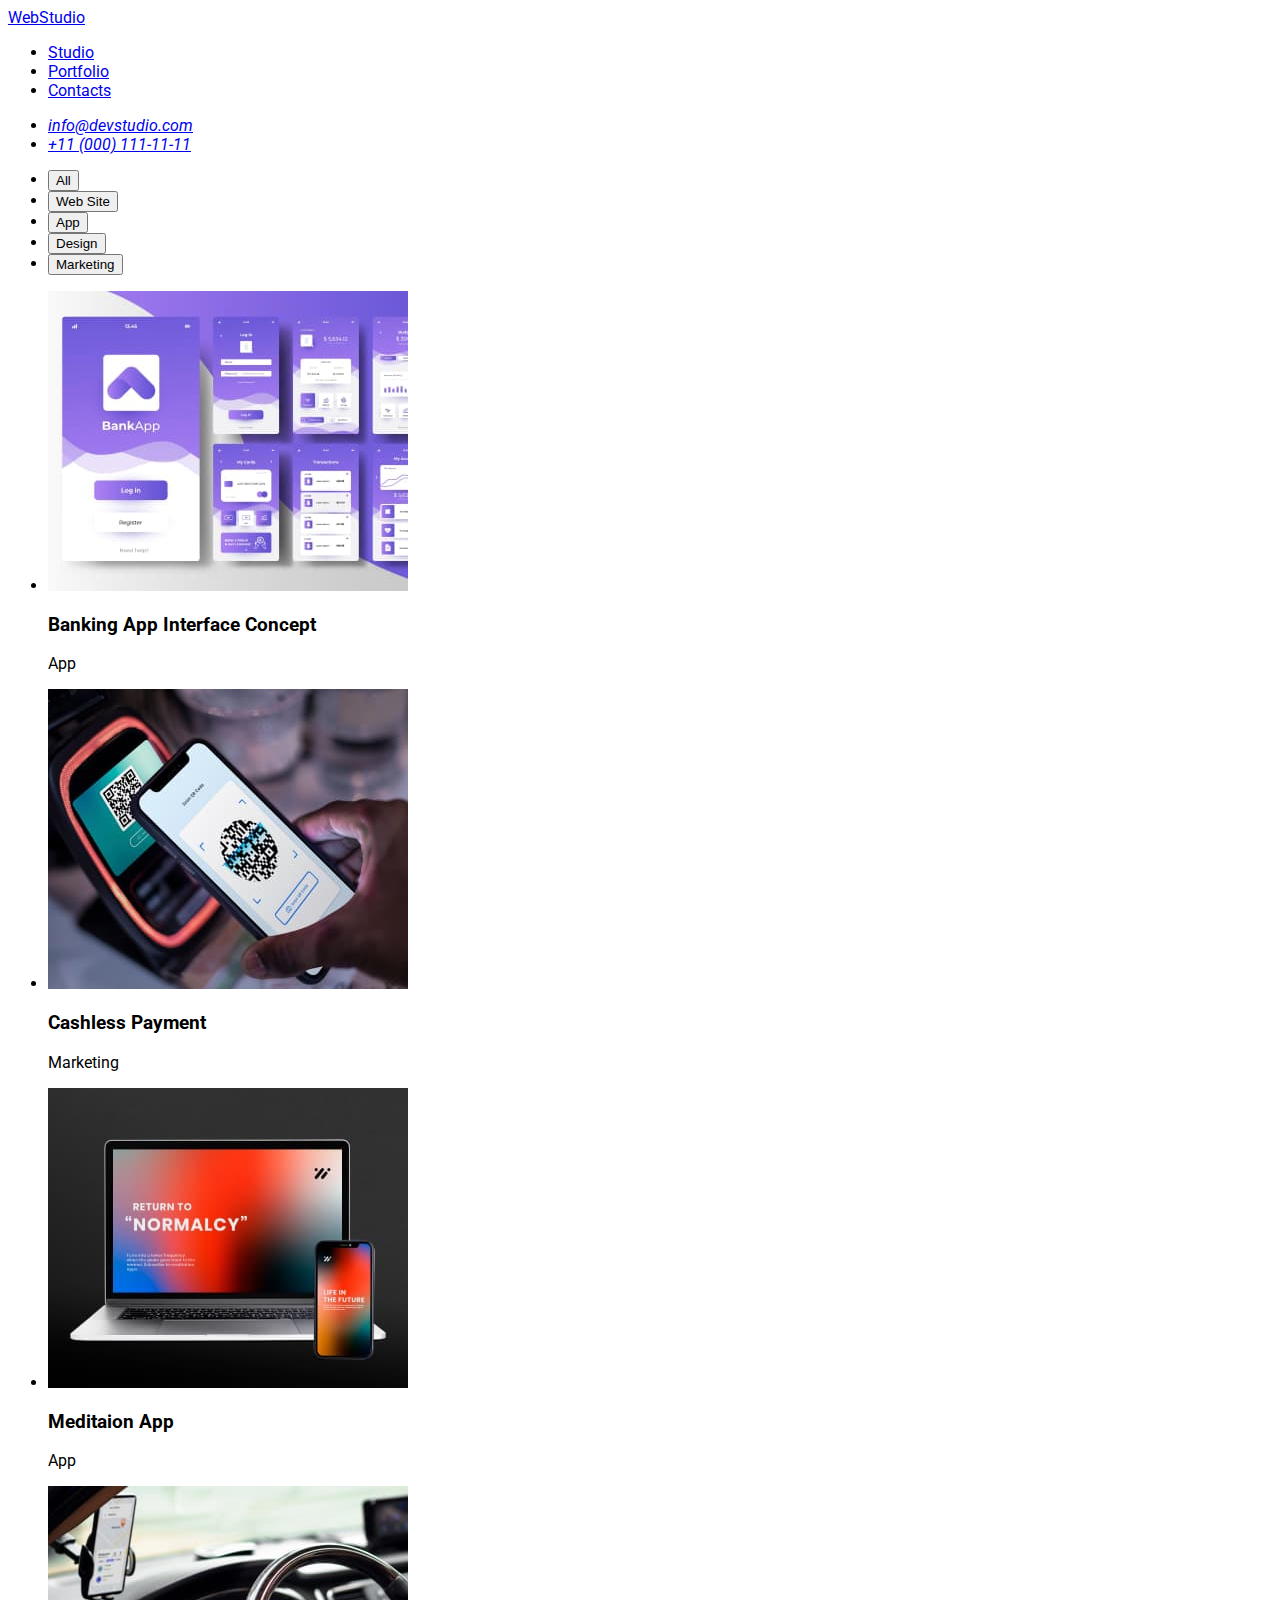
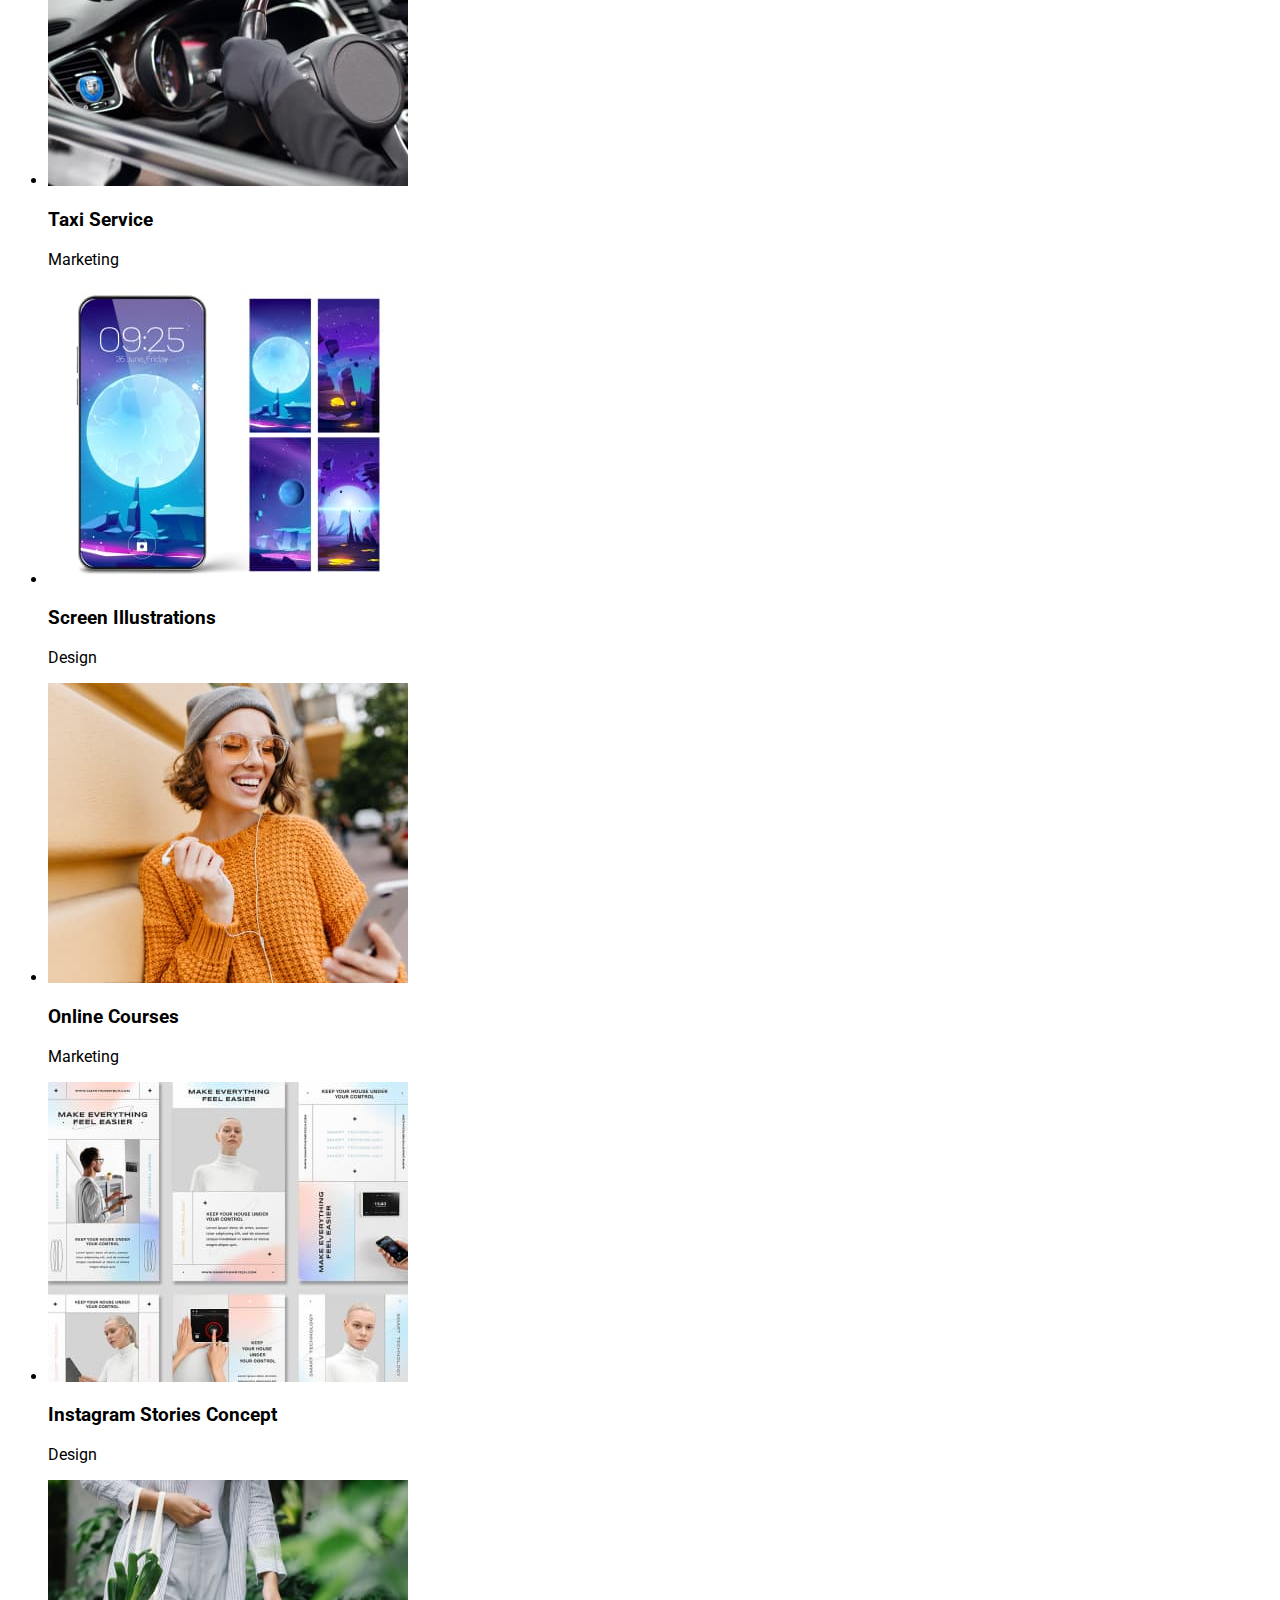
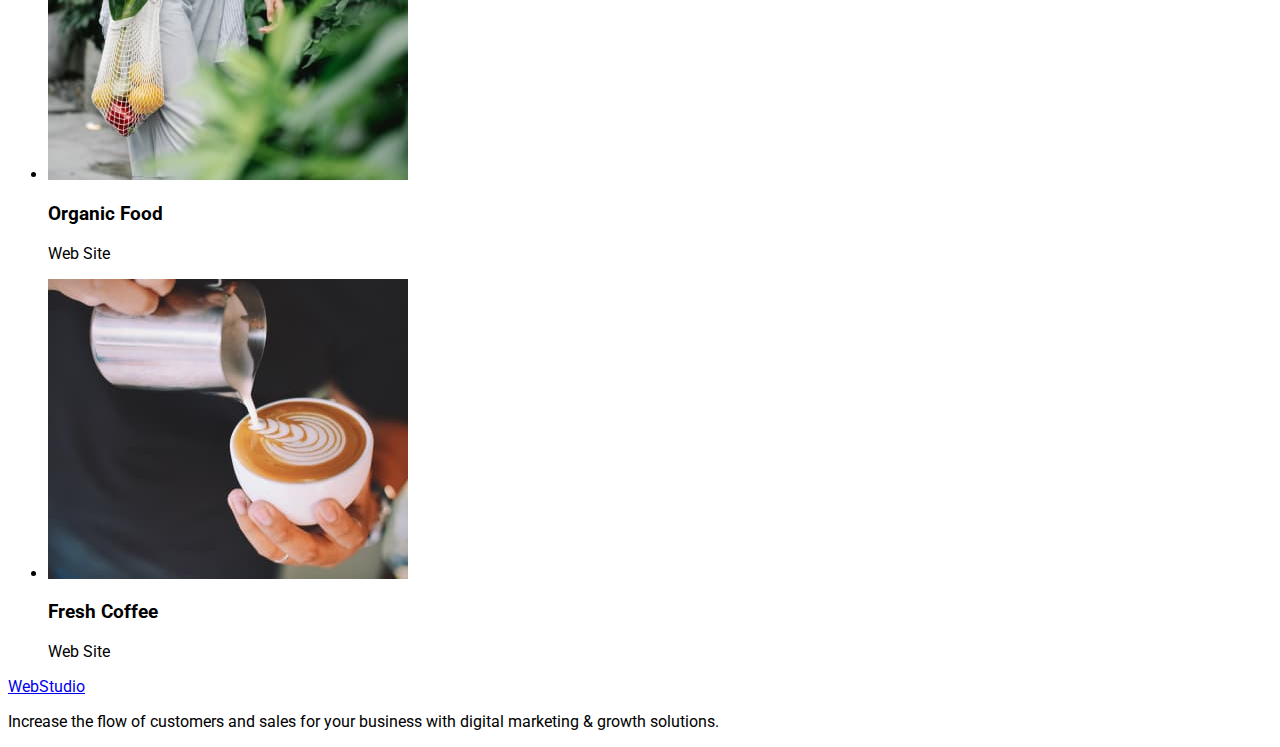
==== portfolio.html @ 687bf8a0 "doc-link to git hub pages" ====
<!DOCTYPE html>
<html lang="en">
<head>
    <meta charset="UTF-8">
    <meta name="viewport" content="width=device-width, initial-scale=1.0">
    <title>Document</title>
    <link rel="stylesheet" href="css/styles.css">
    <link rel="preconnect" href="https://fonts.googleapis.com">
    <link rel="preconnect" href="https://fonts.gstatic.com" crossorigin>
    <link href="https://fonts.googleapis.com/css2?family=Raleway:wght@800&family=Roboto:wght@400;500;700;900&display=swap" rel="stylesheet">
</head>
<body>
  <header>
    <nav>
      <a href="./index.html">WebStudio</a>
      <ul>
        <li><a href="/studio">Studio</a></li>
        <li><a href="./portfolio">Portfolio</a></li>
        <li><a href="./contact">Contacts</a></li>
      </ul>
    </nav>
    <address>
     <ul>
      <li><a href="mailto:info@devstudio.com">info@devstudio.com</a></li>
      <li><a href="tel:+110001111111">+11 (000) 111-11-11</a></li>
     </ul>
    </address>
  </header>
  <main>
   <ul class="filters-list">
    <li>
     <button type="button" class="filter-button">All</button>
    </li>
    <li>
      <button type="button" class="filter-button">Web Site</button>
    </li>
    <li>
      <button type="button" class="filter-button">App</button>
    </li>
    <li>
      <button type="button" class="filter-button">Design</button>
      </li>
    <li>
      <button type="button" class="filter-button">Marketing</button>
    </li>
   </ul>
    <ul>
    <li>
        <img src="./images/img2(1).jpg" width="360" height="300" alt="Banking App Interface Concept">
          <h3>Banking App Interface Concept</h3>
          <p>App</p>
    </li>
    <li>
        <img src="./images/img2(2).jpg" width="360" height="300" alt="Cashless Payment">
          <h3>Cashless Payment</h3>
          <p>Marketing</p>    
    </li>
    <li>
        <img src="./images/img2(3).jpg" width="360" height="300" alt="Meditaion App">
          <h3>Meditaion App</h3>
          <p>App</p>   
    </li>
    <li>
        <img src="./images/img2(4).jpg" width="360" height="300" alt="Taxi Service">
        <h3>Taxi Service</h3>
        <p>Marketing</p>    
   </li>
    <li>
        <img src="./images/img2(5).jpg" width="360" height="300" alt="Screen Illustrations">
        <h3>Screen Illustrations</h3>
        <p>Design</p>   
  </li>
<li>
  <img src="./images/img2(6).jpg" width="360" height="300" alt="Online Courses">
    <h3>Online Courses</h3>
    <p>Marketing</p>   
</li>
<li>
  <img src="./images/img2(7).jpg" width="360" height="300" alt="Instagram Stories Concept">
    <h3>Instagram Stories Concept</h3>
    <p>Design</p>   
</li>
<li>
  <img src="./images/img2(8).jpg" width="360" height="300" alt="Organic Food">
    <h3>Organic Food</h3>
    <p>Web Site</p>   
</li>
<li>
  <img src="./images/img2(9).jpg" width="360" height="300" alt="Fresh Coffee">
    <h3>Fresh Coffee</h3>
    <p>Web Site</p>   
</li>
</ul>
  </main>
  <footer>
  <a href="./index.html">WebStudio</a>
  <p>
    Increase the flow of customers and sales for your business with digital marketing & growth solutions.  
  </p>
  </footer>
</body>
</html>
---- css/styles.css ----
body {
    font-family: 'Roboto', sans-serif;
}
.filters-list {
    color: IRIS#4D5AE5;
}
.filter-button {
    background-color: cornflower ;
}
.filter-button:hover {
    background-color: ocean   ;
}
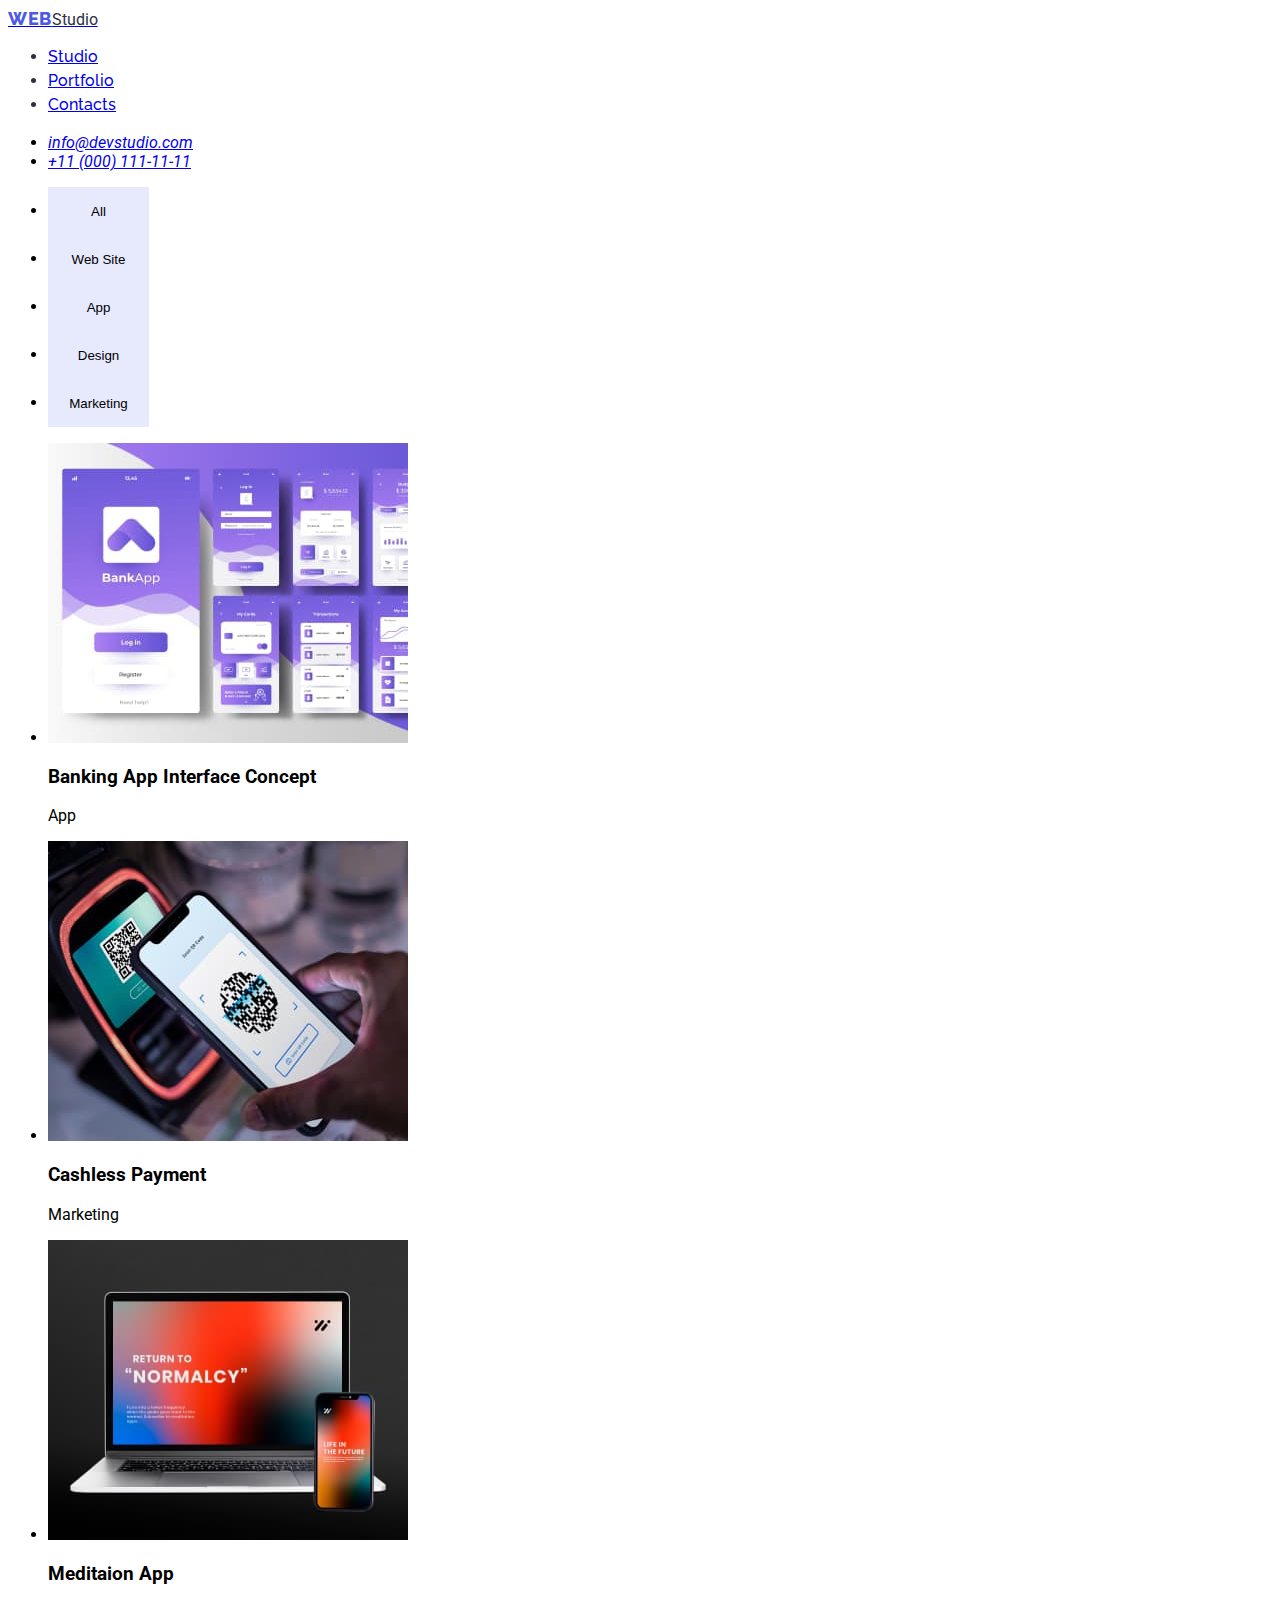
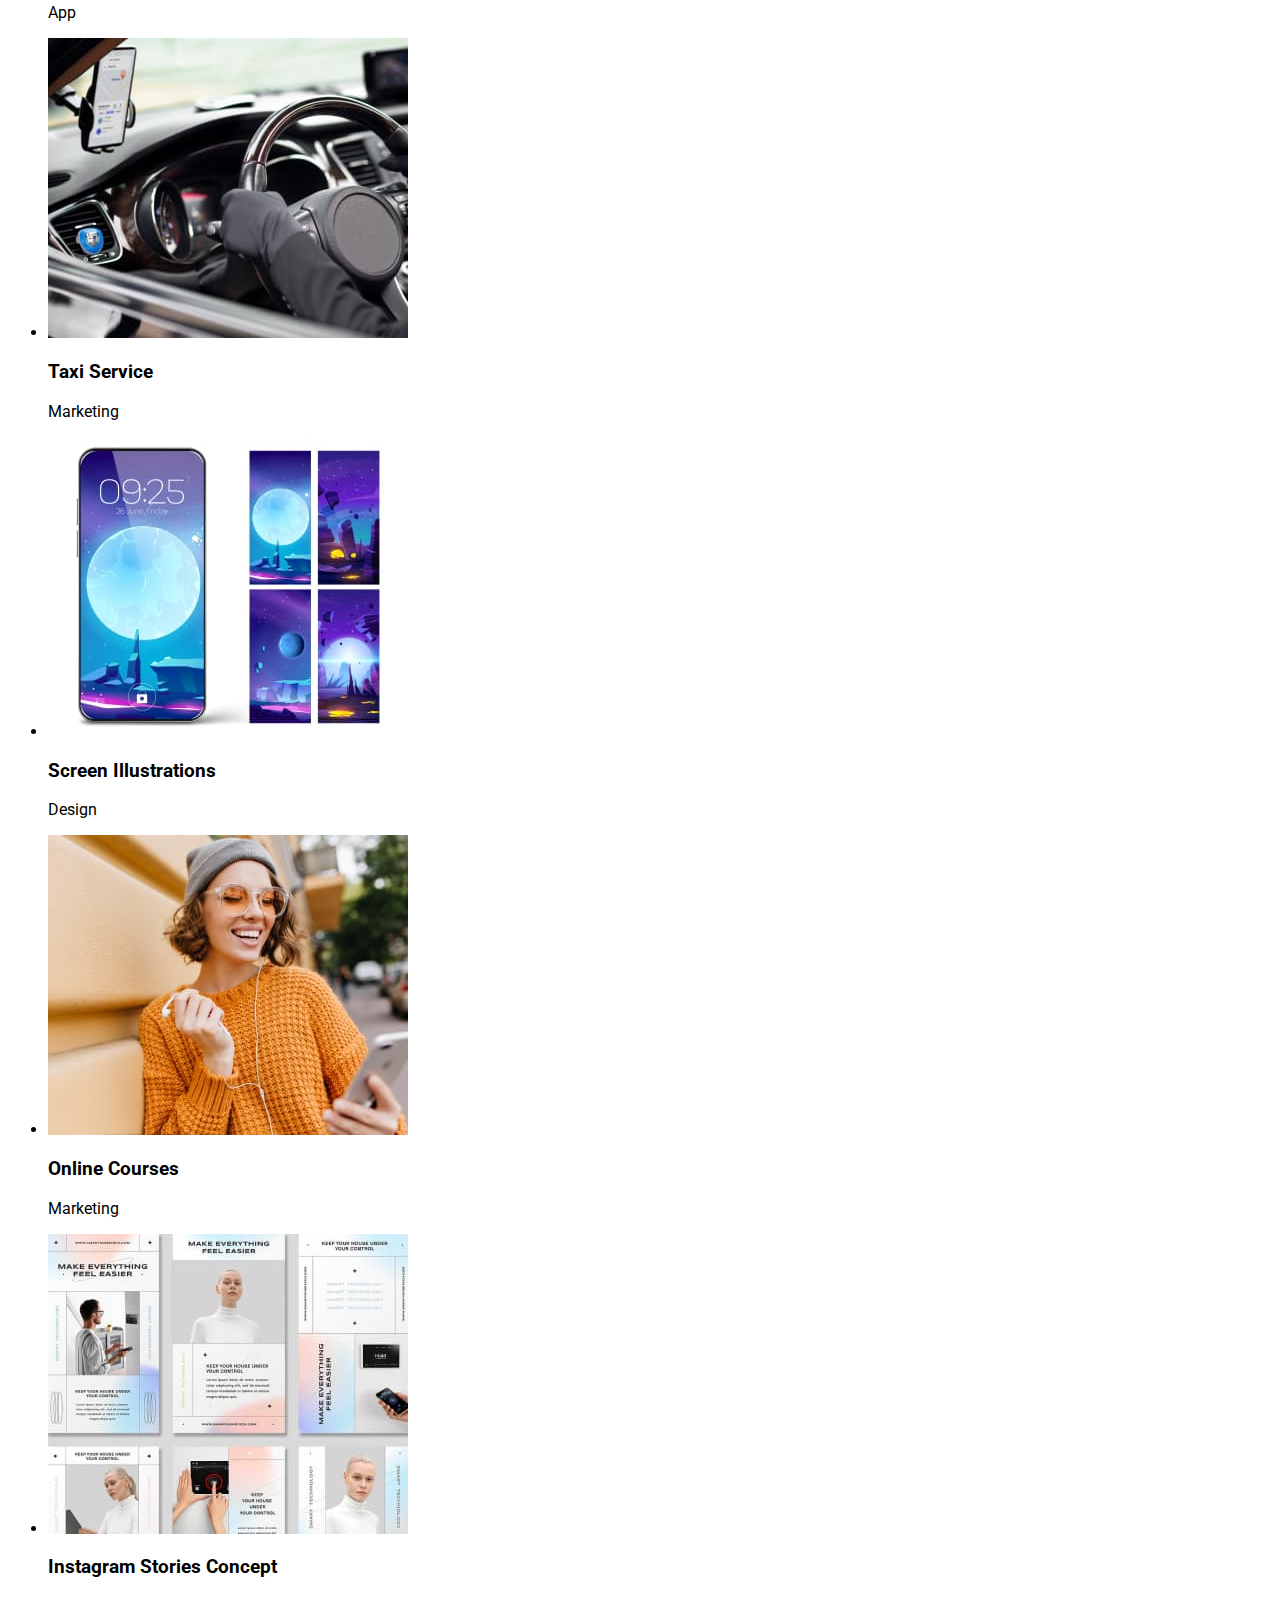
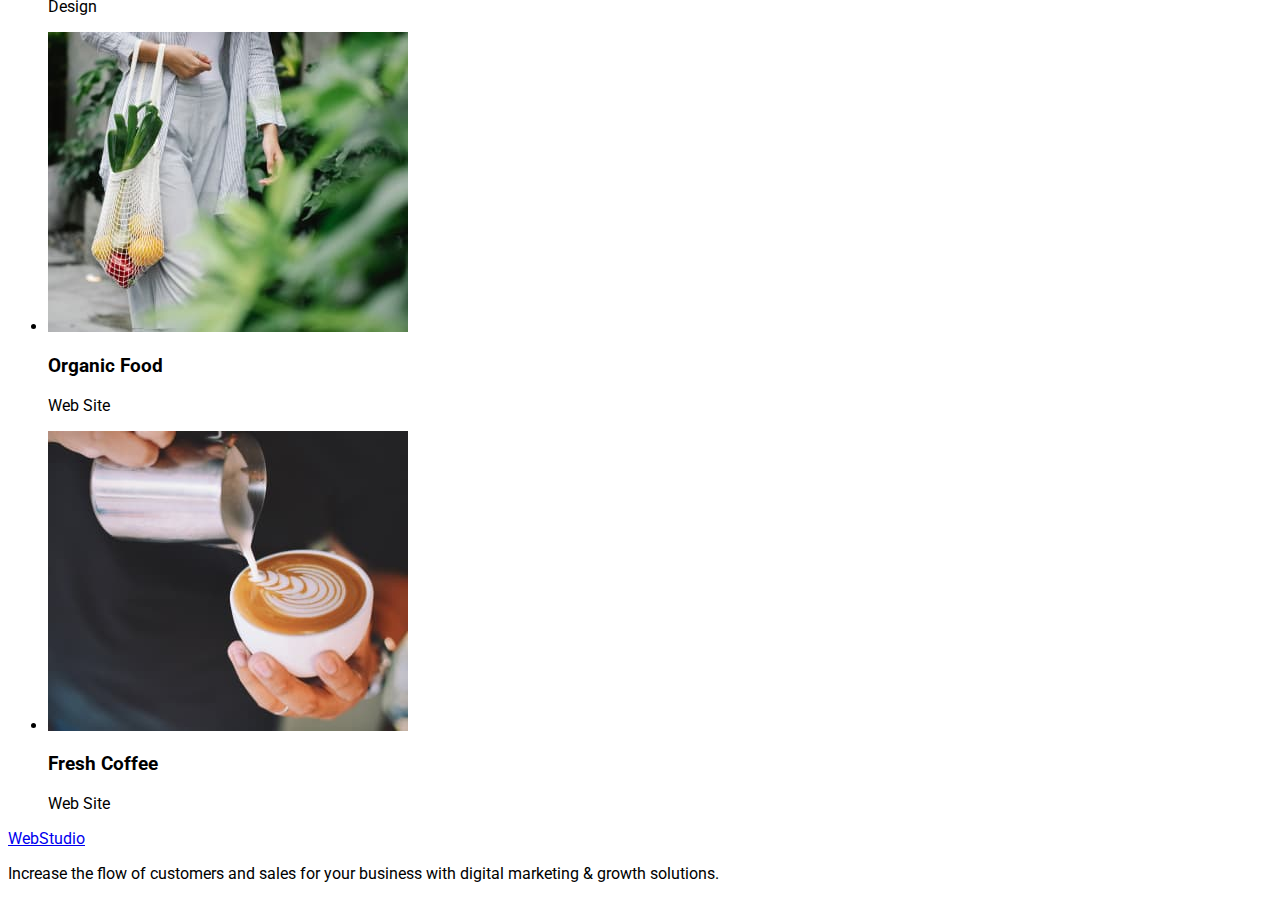
==== commit 9b8b1970: "5" ====
--- a/portfolio.html
+++ b/portfolio.html
@@ -4,18 +4,20 @@
     <meta charset="UTF-8">
     <meta name="viewport" content="width=device-width, initial-scale=1.0">
     <title>Document</title>
-    <link rel="stylesheet" href="css/styles.css">
+    <link rel="stylesheet" href="./css/styles.css">
     <link rel="preconnect" href="https://fonts.googleapis.com">
     <link rel="preconnect" href="https://fonts.gstatic.com" crossorigin>
     <link href="https://fonts.googleapis.com/css2?family=Raleway:wght@800&family=Roboto:wght@400;500;700;900&display=swap" rel="stylesheet">
-</head>
+
+  </head>
 <body>
   <header>
     <nav>
-      <a href="./index.html">WebStudio</a>
-      <ul>
-        <li><a href="/studio">Studio</a></li>
-        <li><a href="./portfolio">Portfolio</a></li>
+    
+      <a href="./index.html"><span class="logo">Web</span><span class="span">Studio</span></a>
+      <ul class="list">
+        <li><a href="./index.html">Studio</a></li>
+        <li><a href="./portfolio.html">Portfolio</a></li>
         <li><a href="./contact">Contacts</a></li>
       </ul>
     </nav>
@@ -93,7 +95,7 @@
 </ul>
   </main>
   <footer>
-  <a href="./index.html">WebStudio</a>
+  <a href="./index.html">Web<span>Studio</span></a>
   <p>
     Increase the flow of customers and sales for your business with digital marketing & growth solutions.  
   </p>
--- a/css/styles.css
+++ b/css/styles.css
@@ -1,12 +1,45 @@
 body {
     font-family: 'Roboto', sans-serif;
 }
+.logo {
+    font-family: 'Raleway', sans-serif;
+    font-weight: 800;
+    font-size: 18px;
+    line-height: 1.17;
+    letter-spacing: 0.03em;
+    text-transform: uppercase;
+    color: #4D5AE5;
+    text-decoration: none ;
+}
+
+.span {
+    color: #2E2F42;
+}
+
+.list {
+    font-family: 'Raleway', sans-serif;
+    font-weight: 500;
+    font-size: 16px;
+    line-height: 24px;
+    letter-spacing: 0,02em;
+    color: #2E2F42;
+}
 .filters-list {
+    font-family: 'Raleway', sans-serif;
+    font-weight: 500;
+    font-size: 16px;
+    line-height: 24px;
+    letter-spacing: 0,04em;
     color: IRIS#4D5AE5;
 }
 .filter-button {
-    background-color: cornflower ;
+    width: 101px;
+    height: 48px;
+    border: 1px;
+    padding: 12px, 24px, 12px, 24px;
+    background-color:#E7E9FC ;
 }
 .filter-button:hover {
-    background-color: ocean   ;
+    background-color: #404BBF  ;
+   
 }
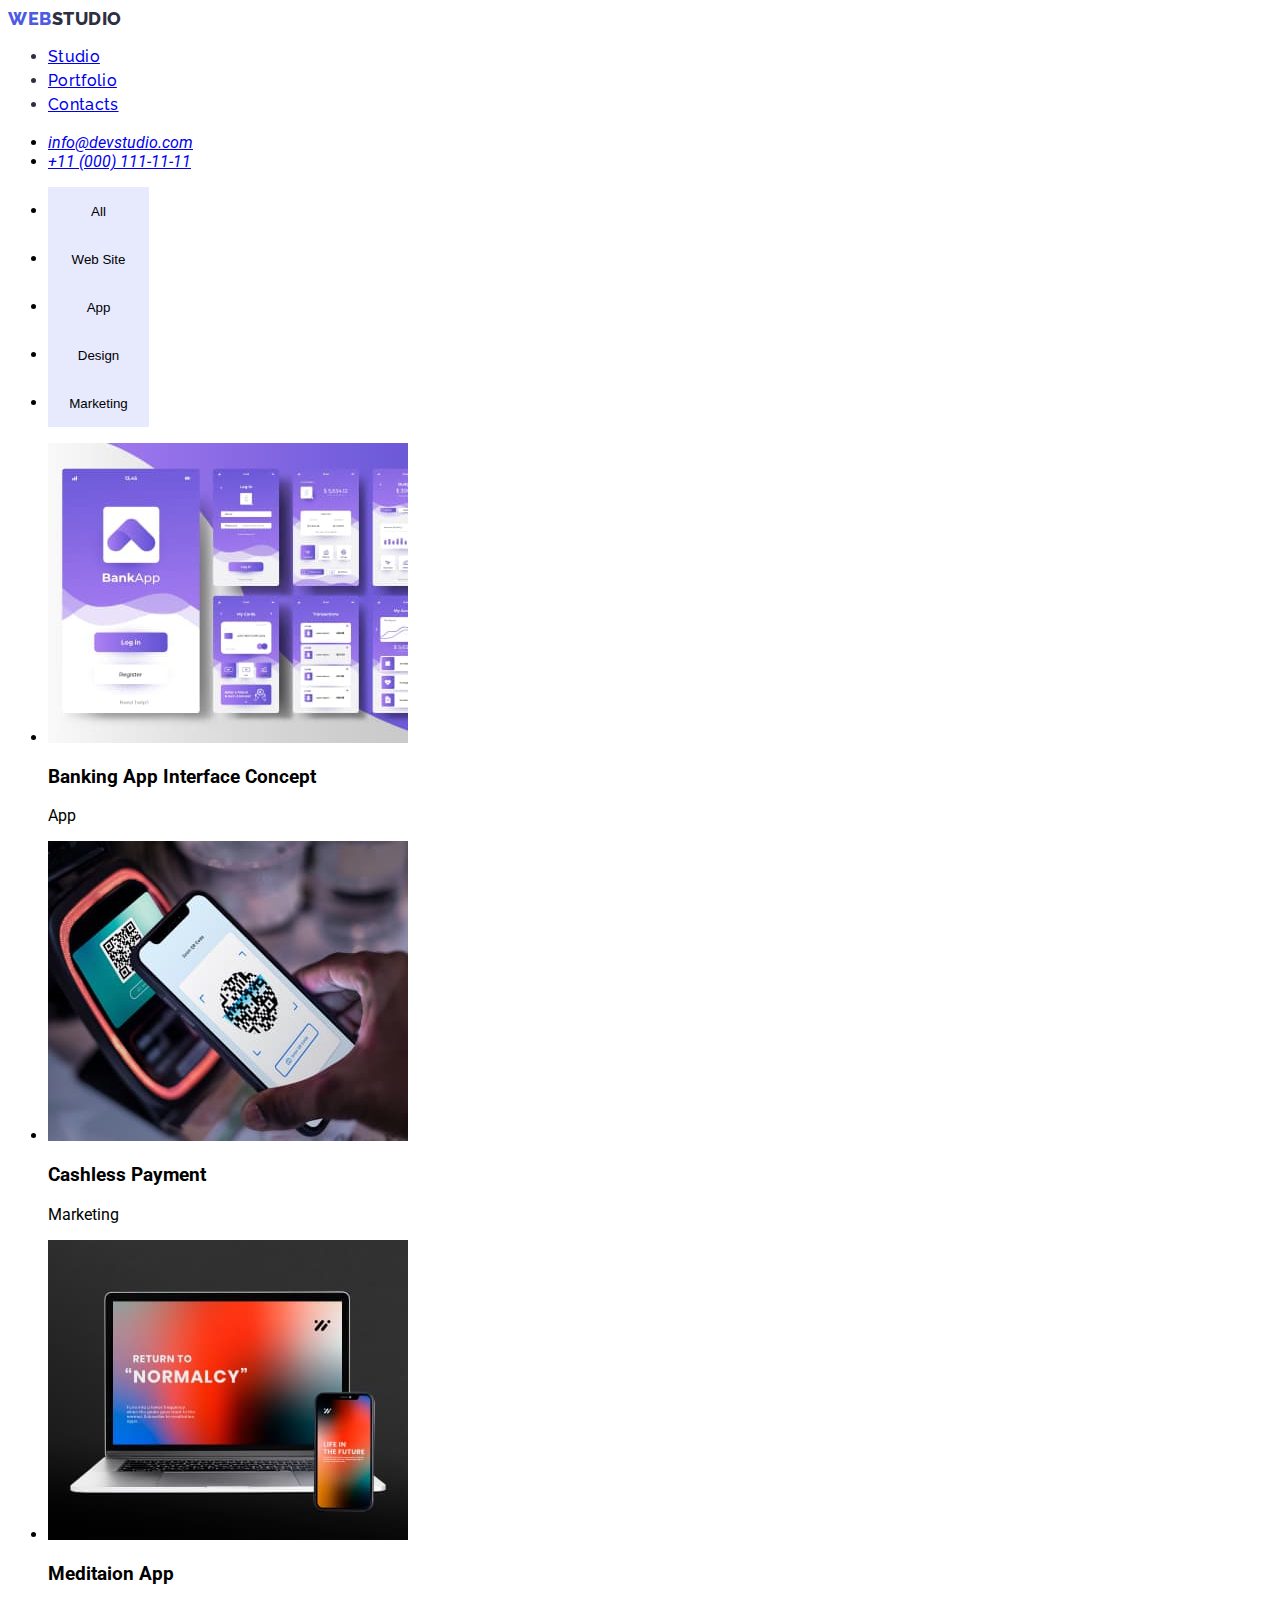
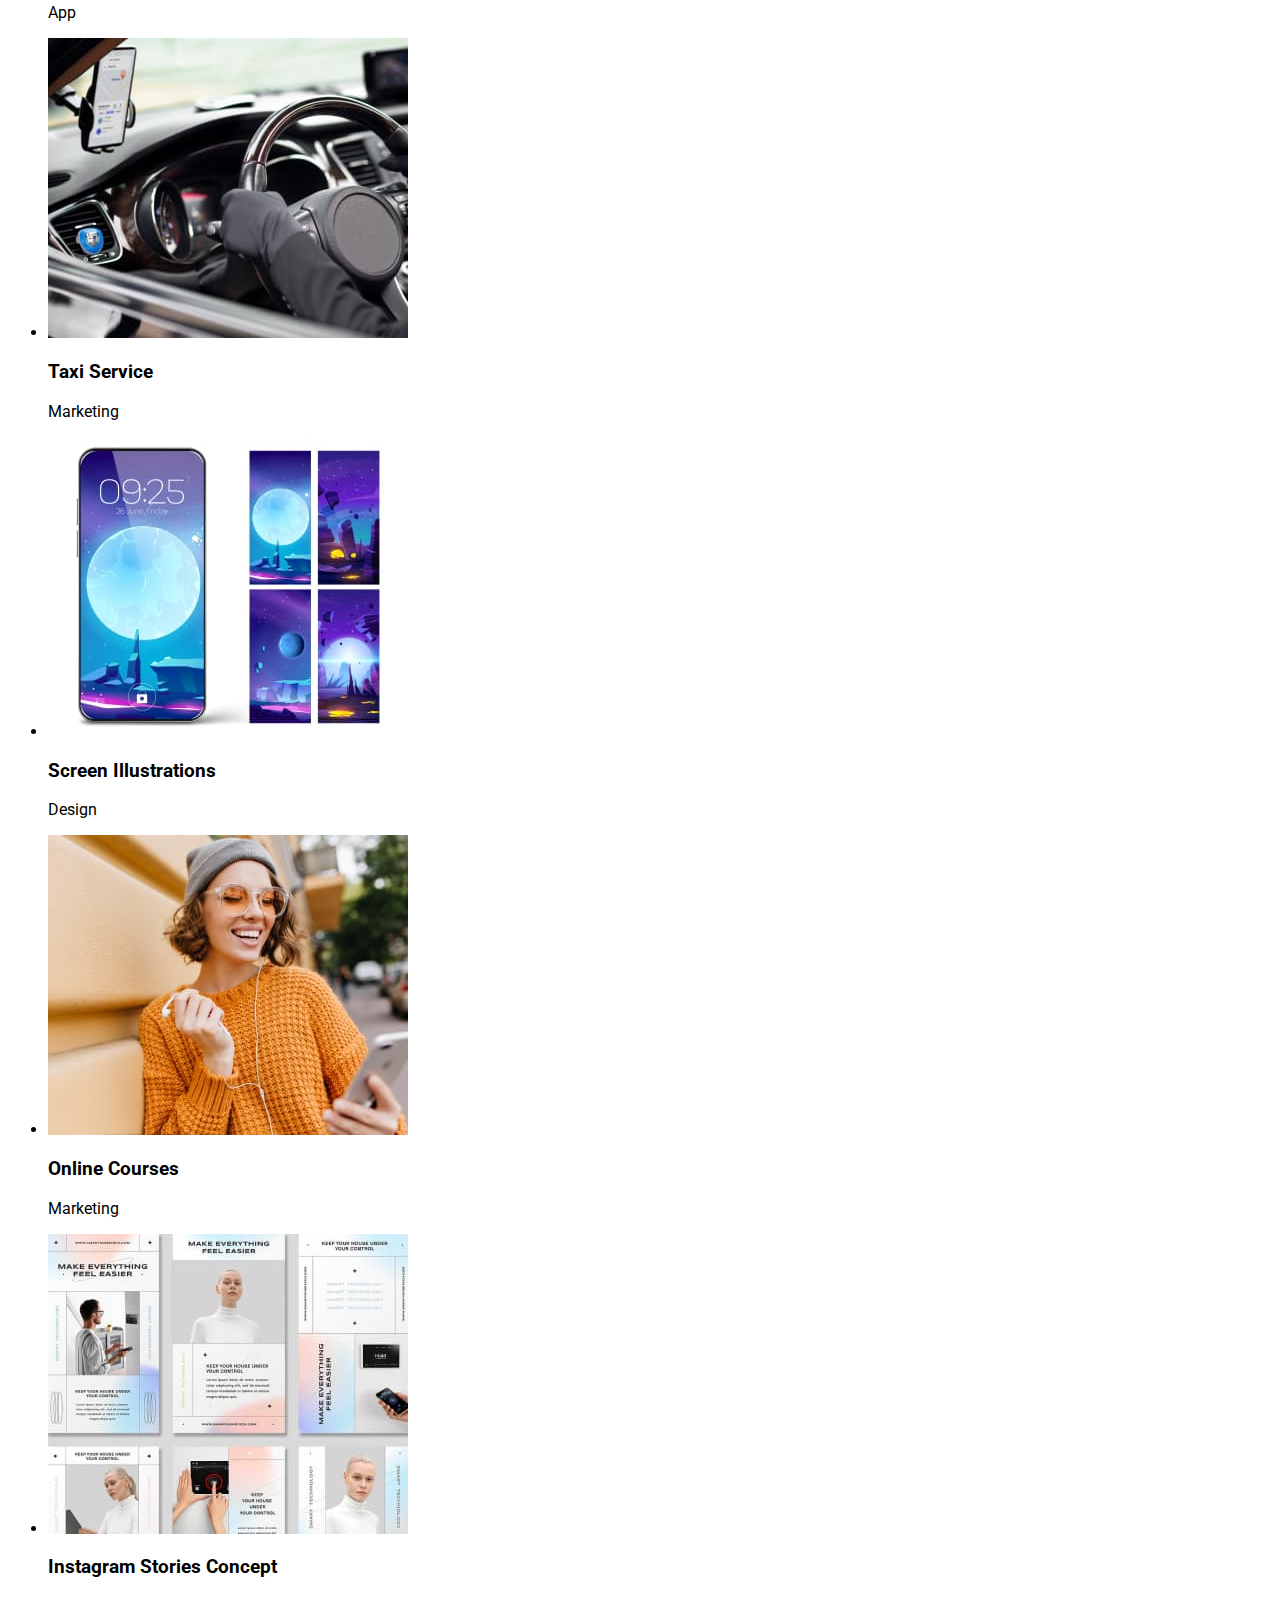
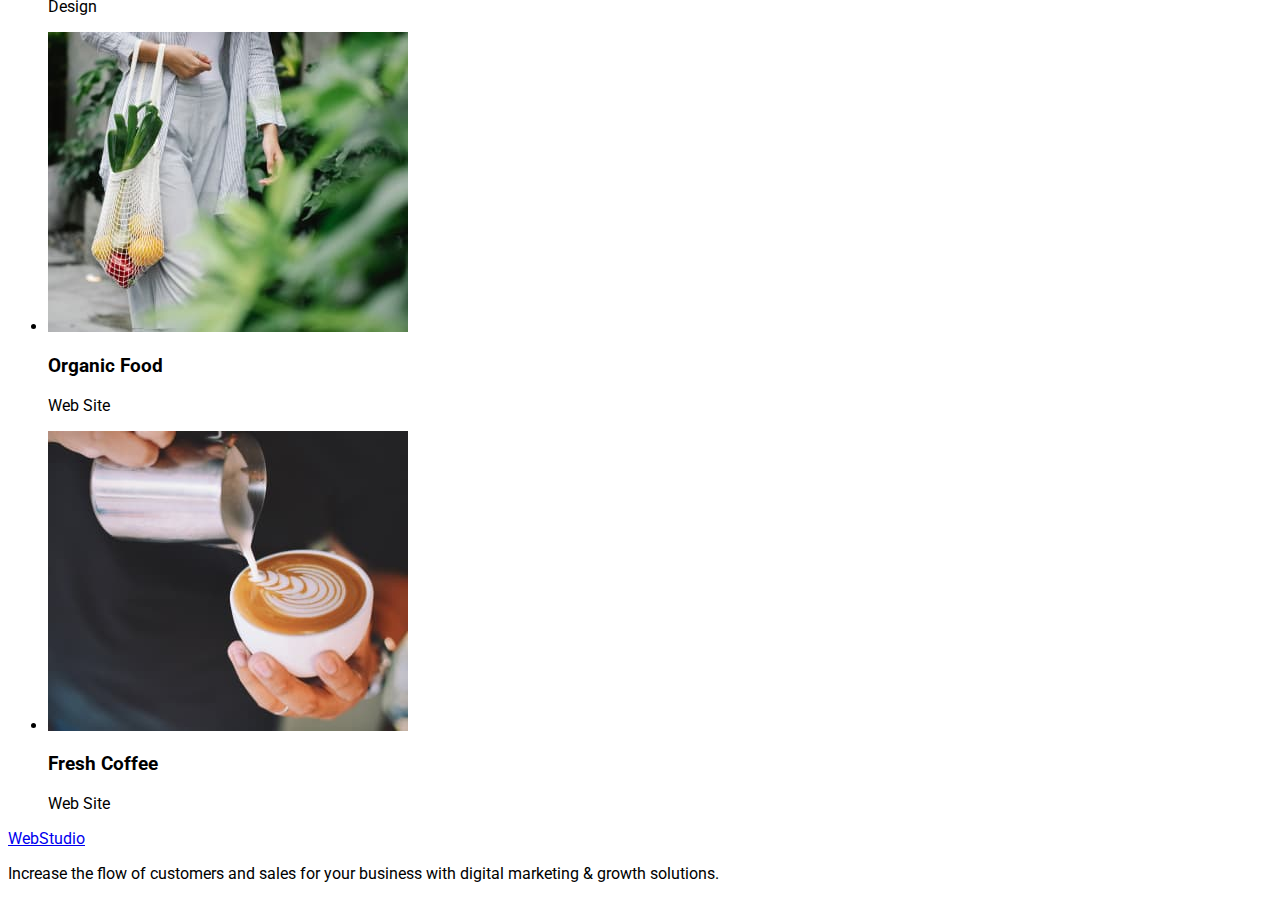
==== commit dc41e8fc: "6" ====
--- a/portfolio.html
+++ b/portfolio.html
@@ -14,7 +14,7 @@
   <header>
     <nav>
     
-      <a href="./index.html"><span class="logo">Web</span><span class="span">Studio</span></a>
+      <a href="./index.html" class="logo">Web<span class="span">Studio</span></a>
       <ul class="list">
         <li><a href="./index.html">Studio</a></li>
         <li><a href="./portfolio.html">Portfolio</a></li>
--- a/css/styles.css
+++ b/css/styles.css
@@ -21,7 +21,7 @@
     font-weight: 500;
     font-size: 16px;
     line-height: 24px;
-    letter-spacing: 0,02em;
+    letter-spacing: 0.02em;
     color: #2E2F42;
 }
 .filters-list {
@@ -29,7 +29,7 @@
     font-weight: 500;
     font-size: 16px;
     line-height: 24px;
-    letter-spacing: 0,04em;
+    letter-spacing: 0.04em;
     color: IRIS#4D5AE5;
 }
 .filter-button {
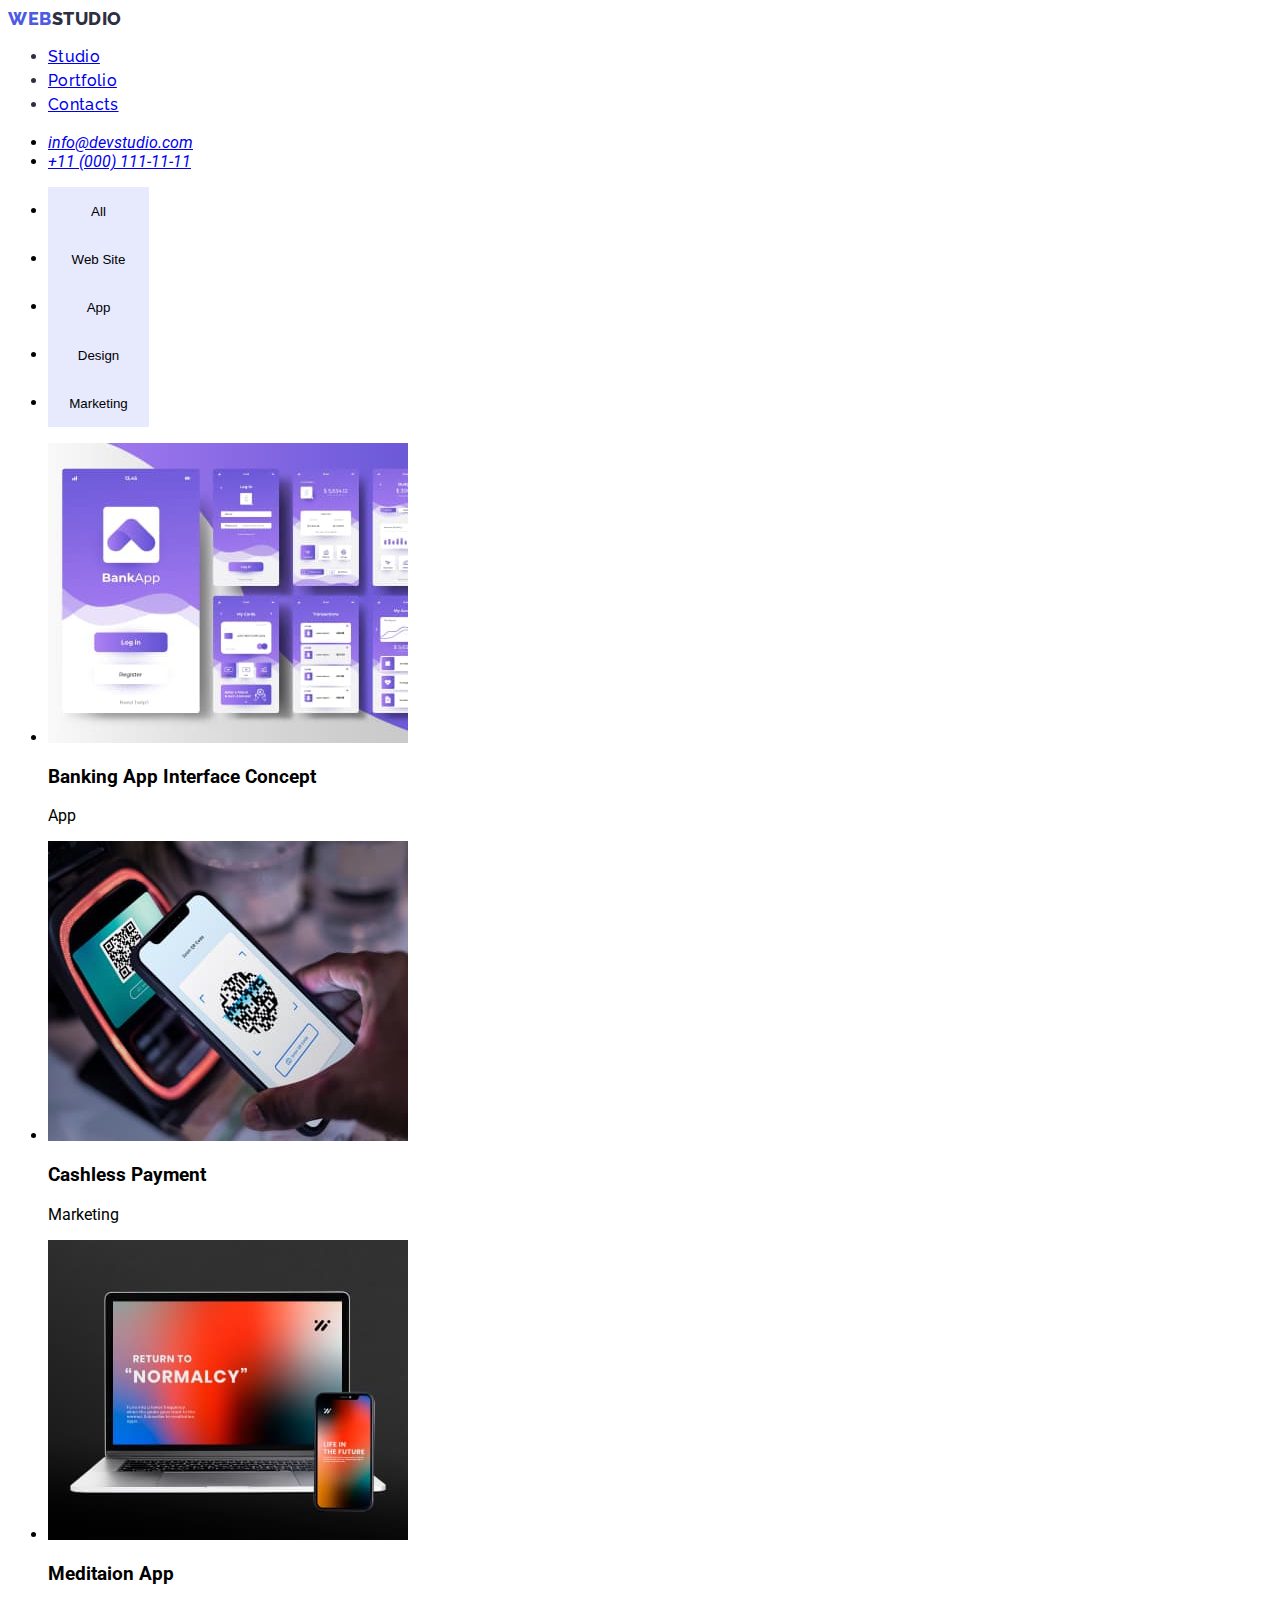
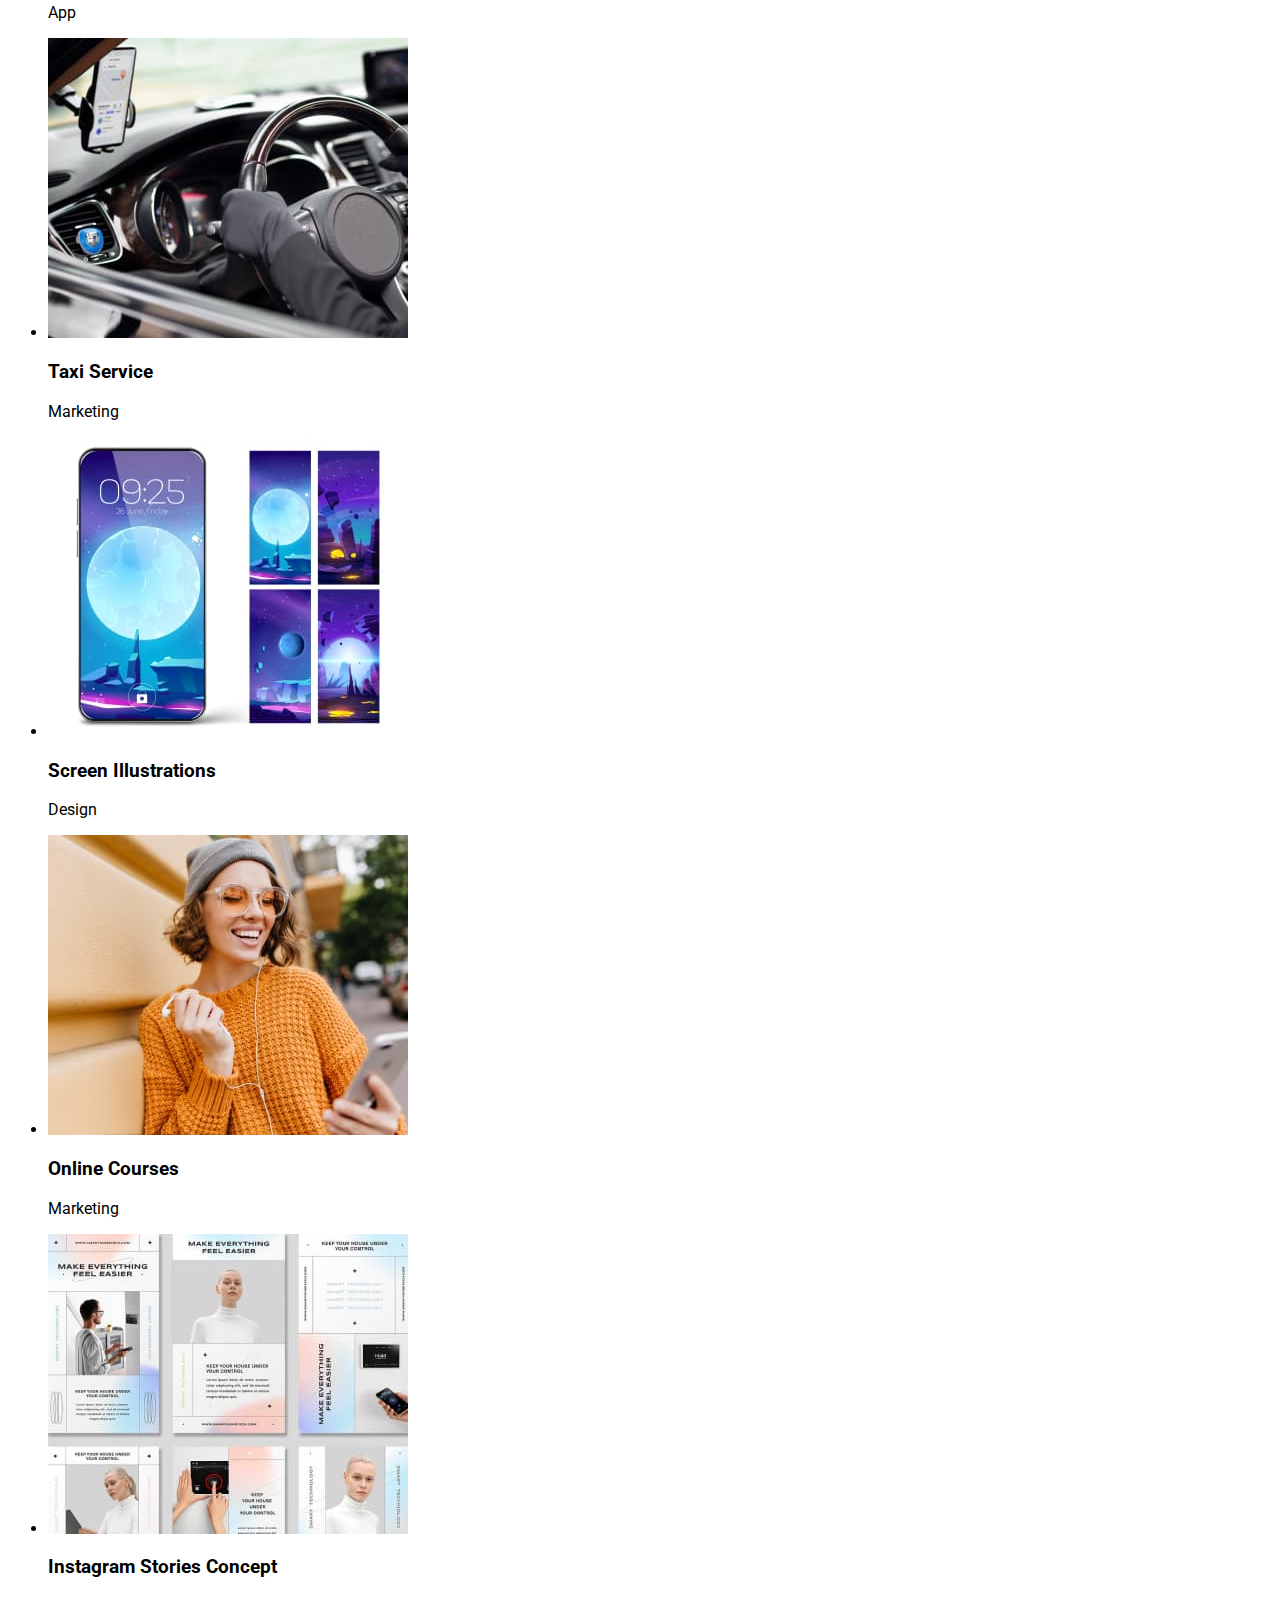
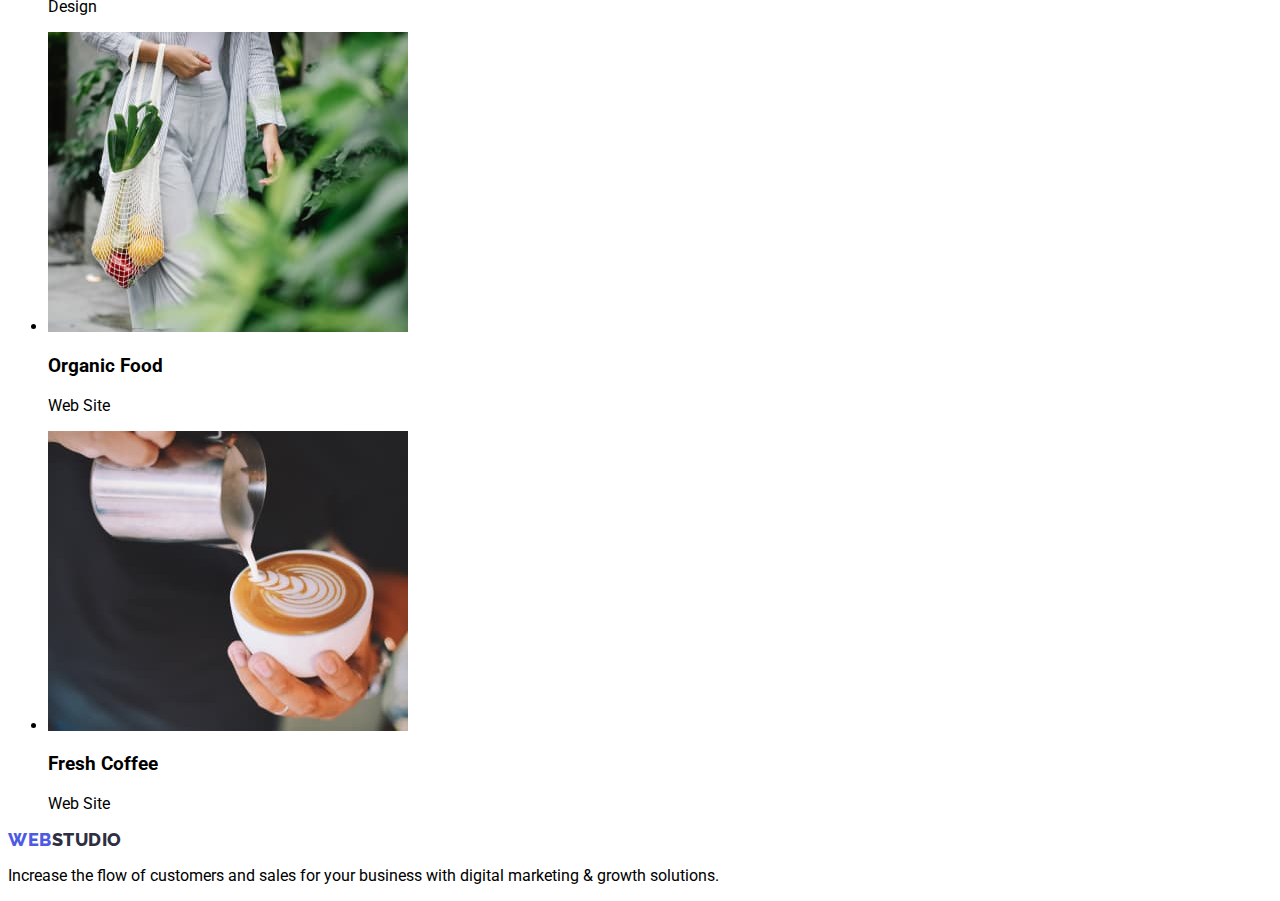
==== commit 23338e42: "8" ====
--- a/portfolio.html
+++ b/portfolio.html
@@ -95,7 +95,7 @@
 </ul>
   </main>
   <footer>
-  <a href="./index.html">Web<span>Studio</span></a>
+    <a href="./index.html" class="logo">Web<span class="span">Studio</span></a>
   <p>
     Increase the flow of customers and sales for your business with digital marketing & growth solutions.  
   </p>
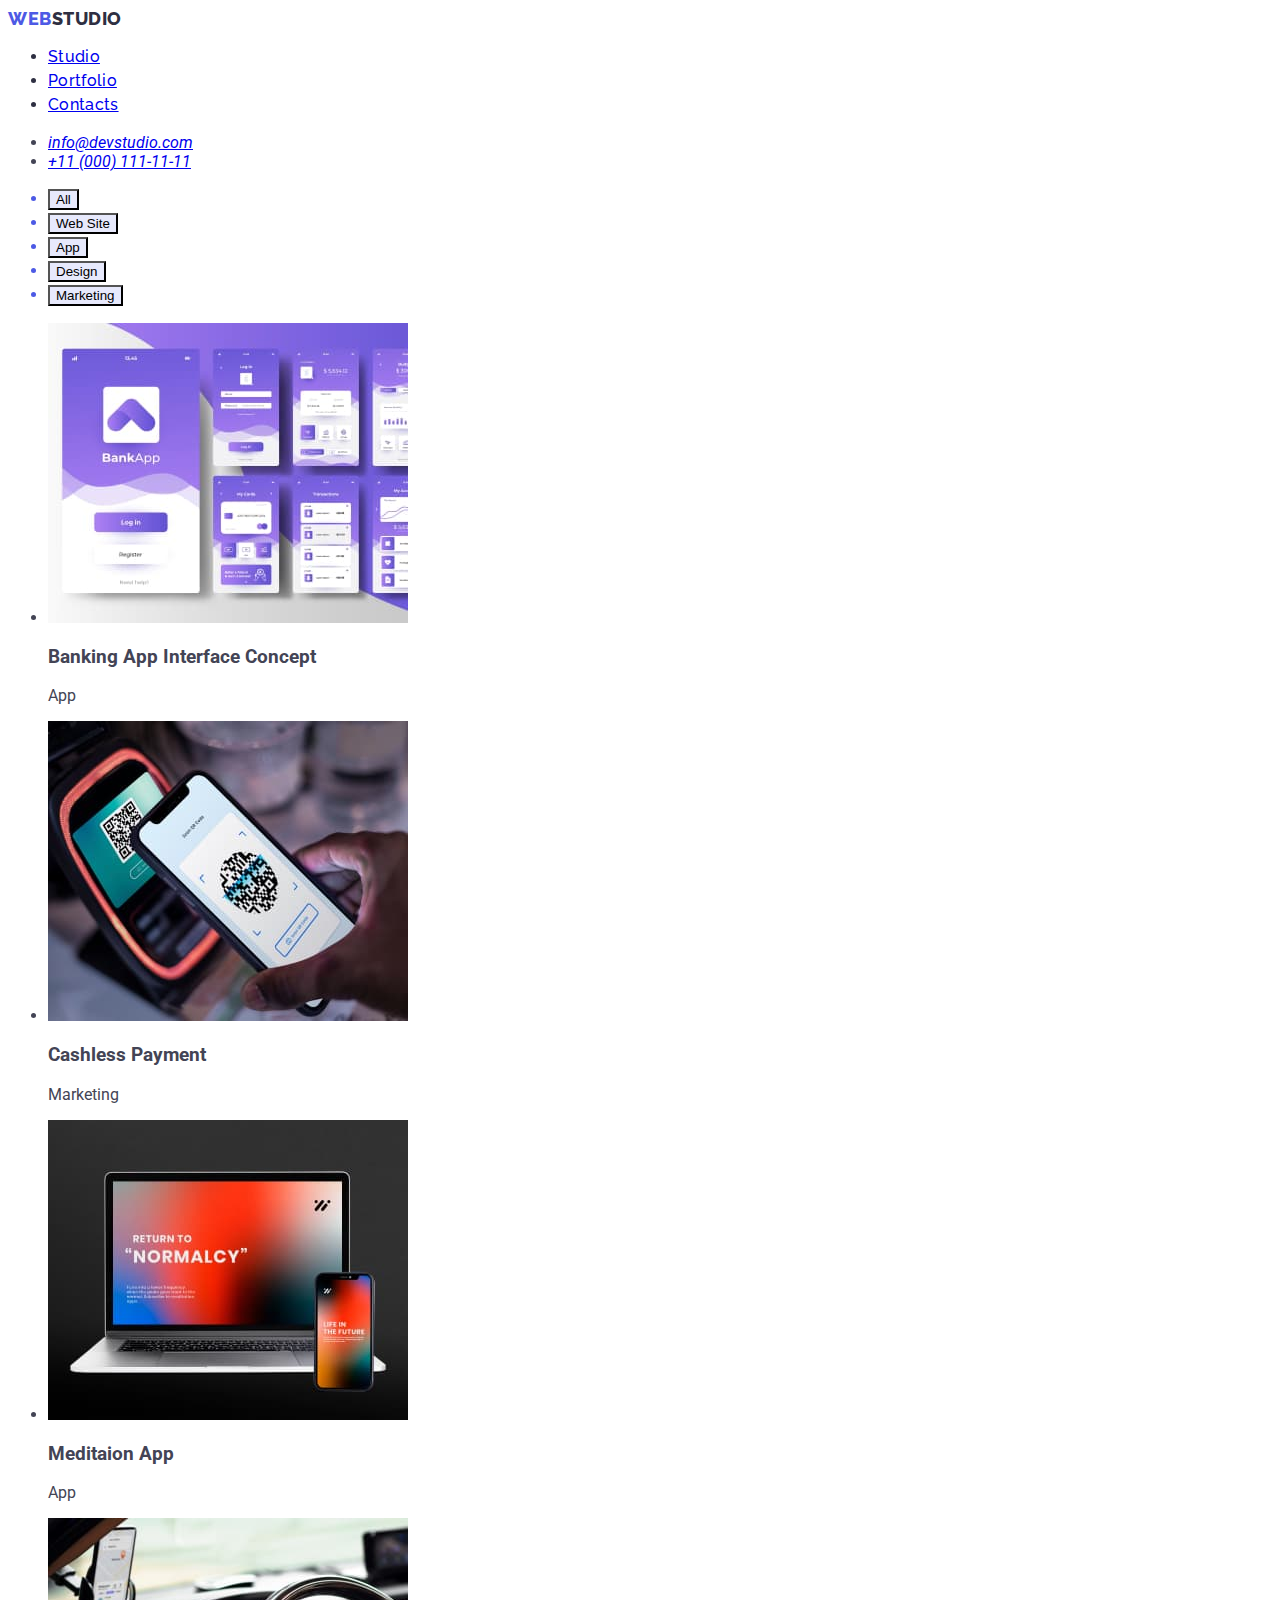
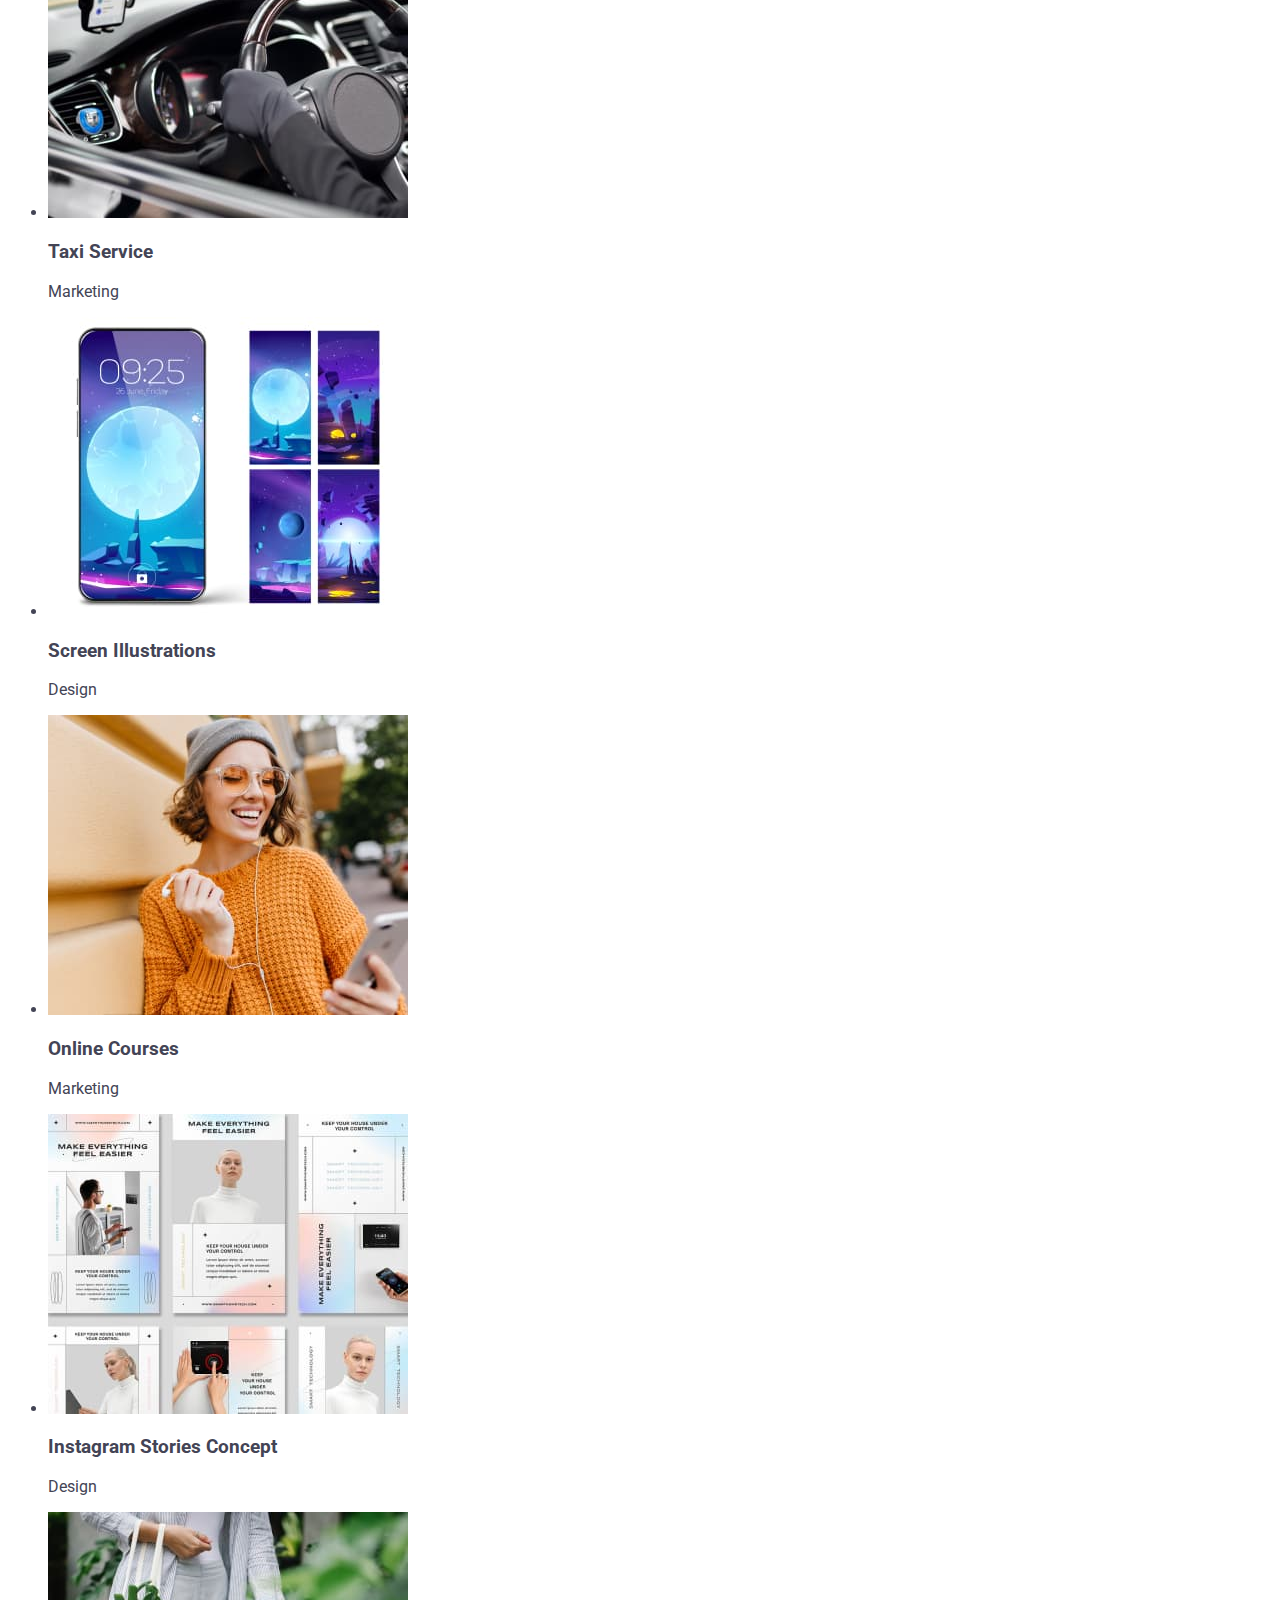
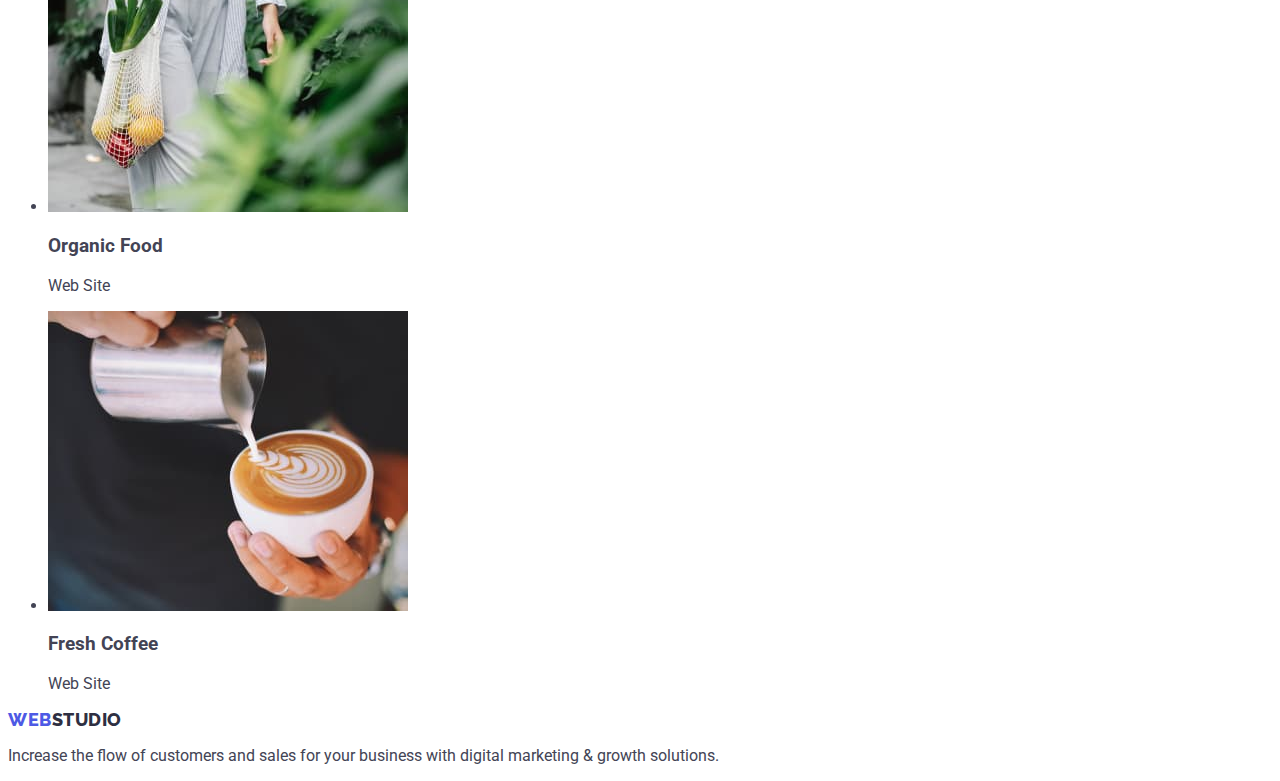
==== commit 43720efd: "9" ====
--- a/portfolio.html
+++ b/portfolio.html
@@ -14,7 +14,7 @@
   <header>
     <nav>
     
-      <a href="./index.html" class="logo">Web<span class="span">Studio</span></a>
+      <a href="./portfolio.html" class="logo">Web<span class="span">Studio</span></a>
       <ul class="list">
         <li><a href="./index.html">Studio</a></li>
         <li><a href="./portfolio.html">Portfolio</a></li>
--- a/css/styles.css
+++ b/css/styles.css
@@ -1,5 +1,29 @@
 body {
-    font-family: 'Roboto', sans-serif;
+    font-family: var(--main-font);
+    color: #434455;
+    background-color: #ffffff;
+     }
+
+:root {
+    --IRIS: #4D5AE5;
+    --OCEAN: #404BBF;
+    --NAVY-BLUE: #2E2F42;
+    --GREEN: #31D0AA;
+    --SLATE:#434455;
+    --LIGHT-SLATE:#8E8F99;
+    --CORNFLOWER:#E7E9FC;
+    --CLOUD:#F4F4FD;
+    --NAVY-BLUE-modal: #2E2F42 40%;
+    --GREY: #2E2F42 70%;
+    --WHITE:#FFFFFF;
+    --DAIRY: #FCFCFC;
+    --main-font: Roboto , sans-serif;
+    --secondary-font: Raleway, sans-serif;
+    --background-color: #FFFFFF;
+    --second-heading-size:36px ;
+    --second-heading-weight:700px ;
+    --third-heading-size:20px ;
+    --third-heading-weight:500px ;
 }
 .logo {
     font-family: 'Raleway', sans-serif;
@@ -14,6 +38,7 @@
 
 .span {
     color: #2E2F42;
+    text-decoration: none ;
 }
 
 .list {
@@ -23,6 +48,7 @@
     line-height: 24px;
     letter-spacing: 0.02em;
     color: #2E2F42;
+    text-decoration: none ;
 }
 .filters-list {
     font-family: 'Raleway', sans-serif;
@@ -30,16 +56,22 @@
     font-size: 16px;
     line-height: 24px;
     letter-spacing: 0.04em;
-    color: IRIS#4D5AE5;
+    color:#4D5AE5;
+    text-decoration: none ;
 }
 .filter-button {
-    width: 101px;
-    height: 48px;
-    border: 1px;
-    padding: 12px, 24px, 12px, 24px;
+
     background-color:#E7E9FC ;
 }
+
 .filter-button:hover {
     background-color: #404BBF  ;
    
 }
+.header-link {
+    color: var(--color-navy-blue);
+  }
+  .header-link:hover,
+  .header-link:focus {
+    color: var(--color-ocean);
+  }
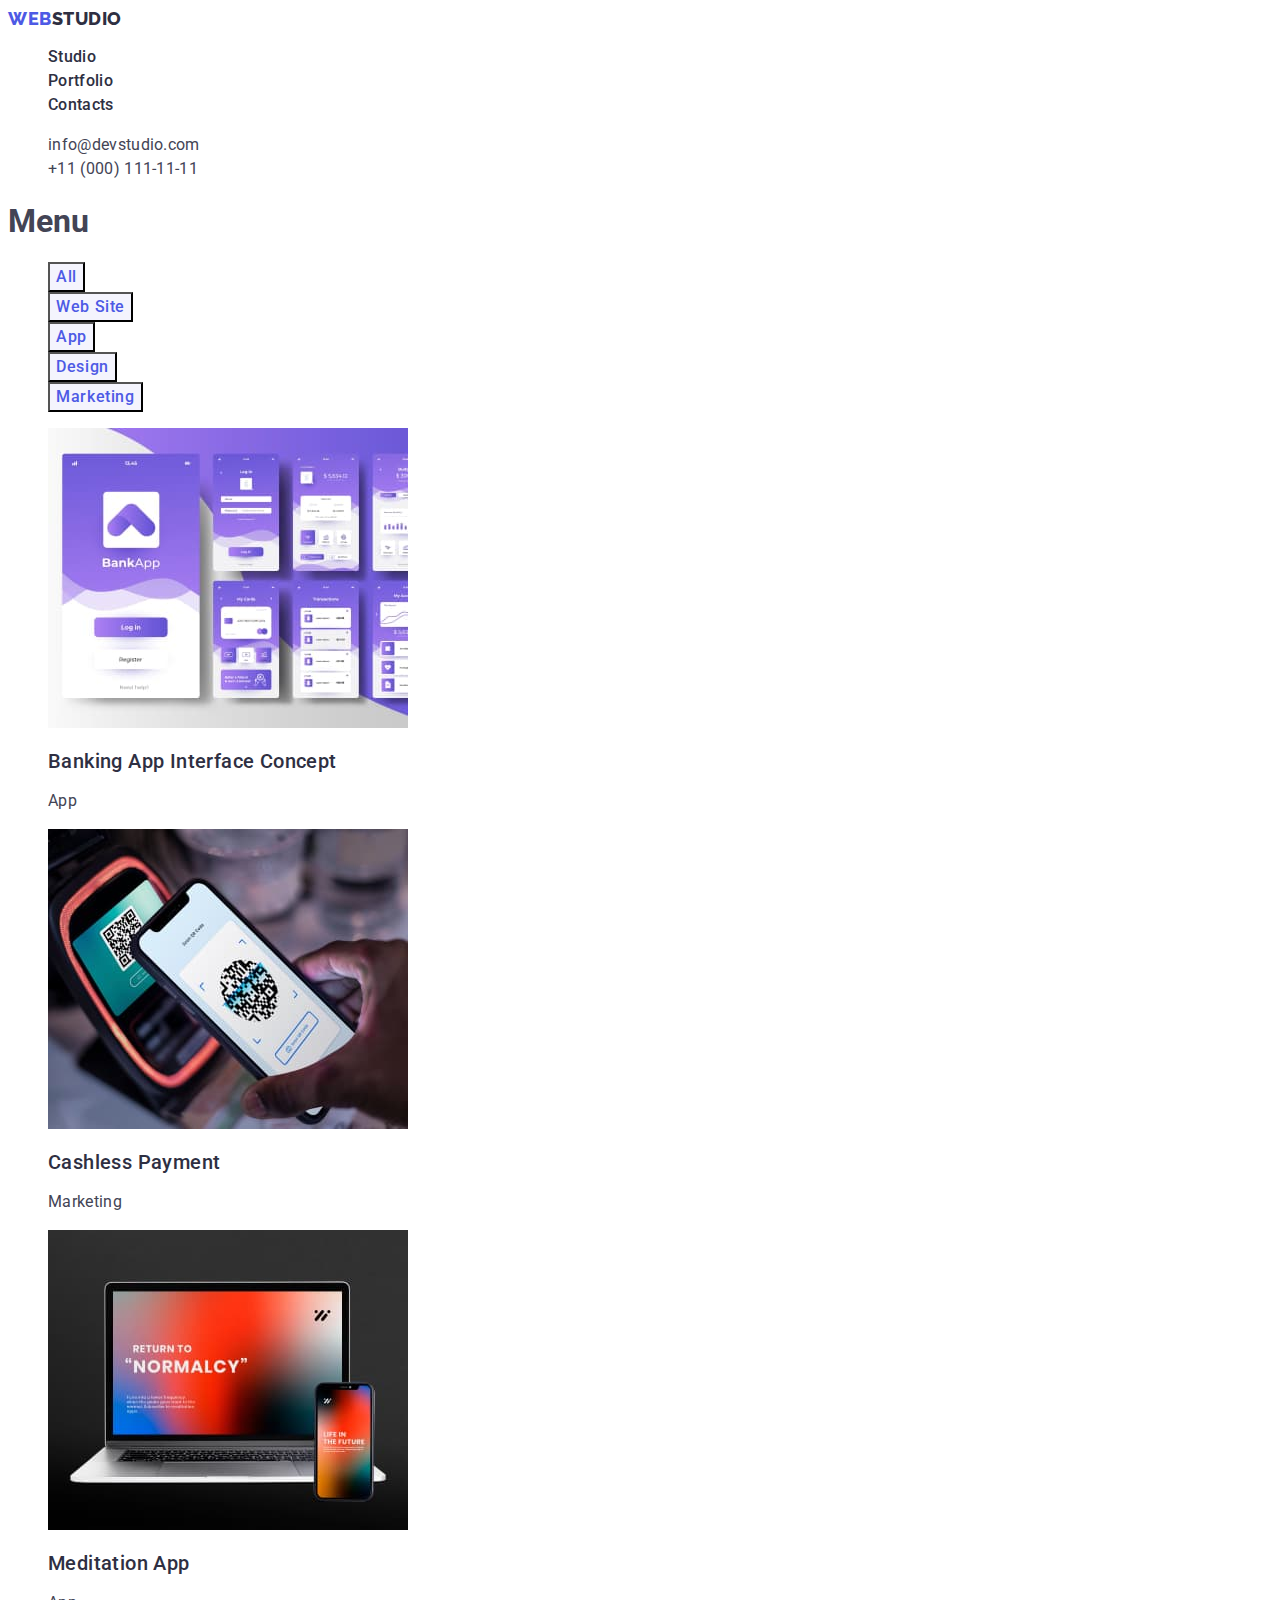
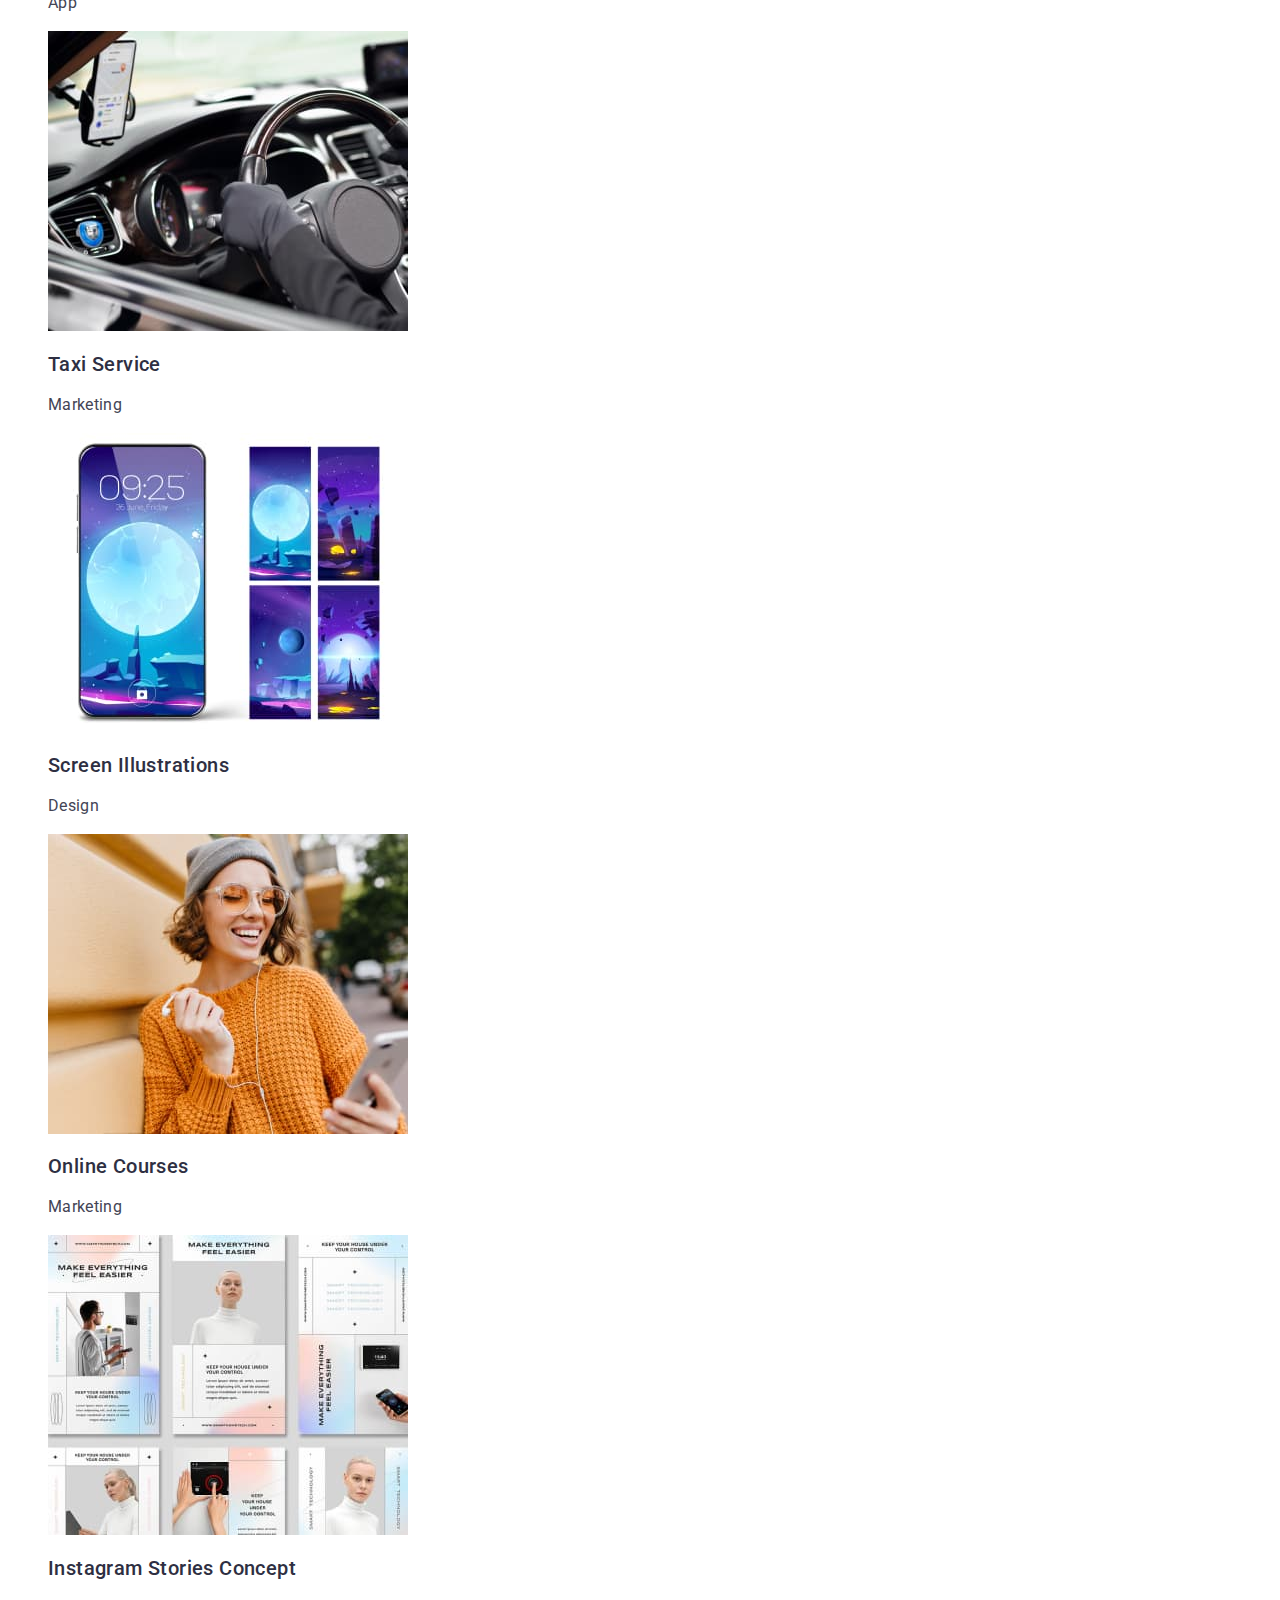
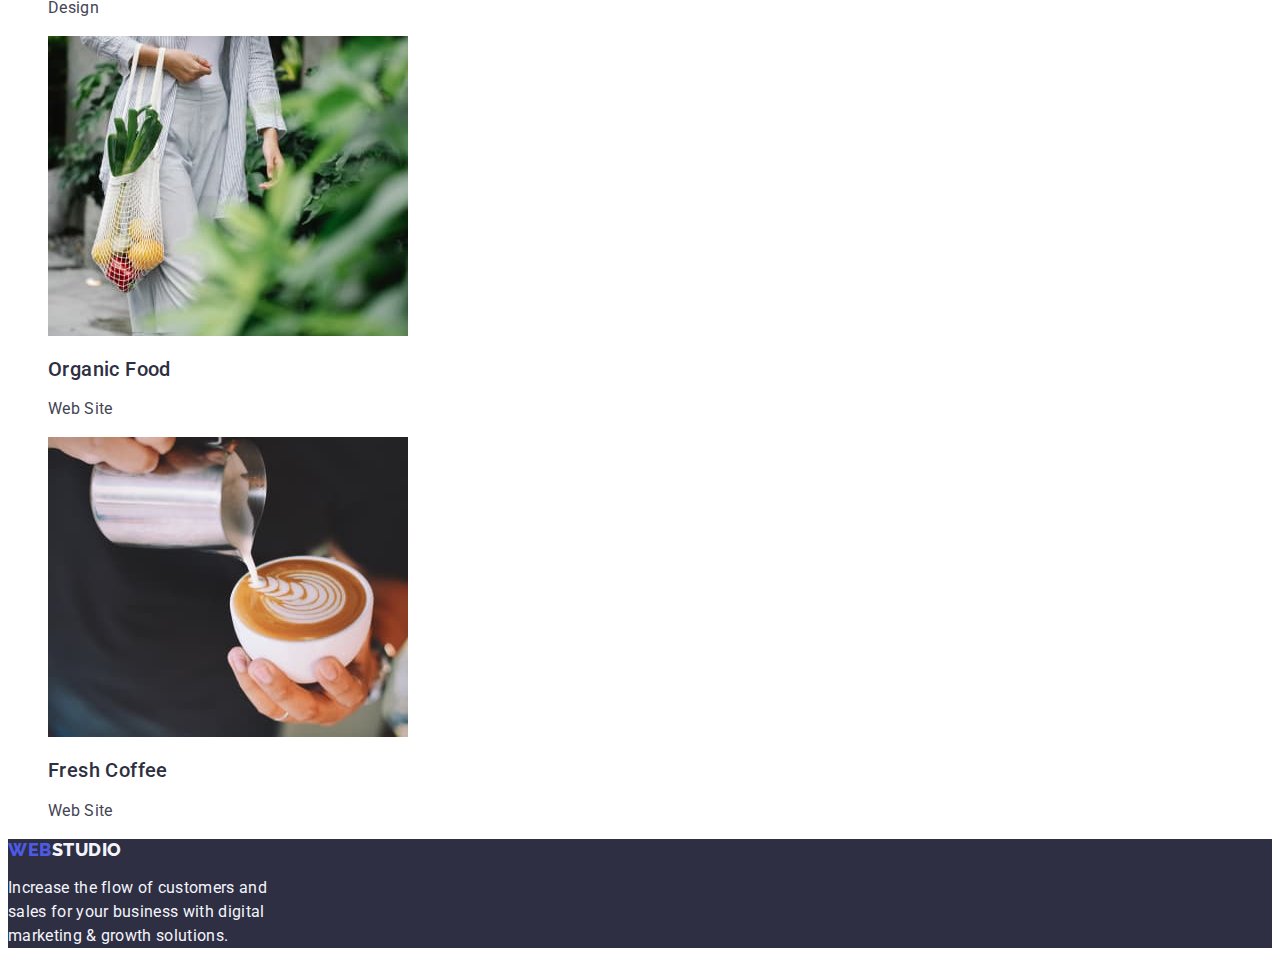
==== commit 408ed8e4: "1" ====
--- a/portfolio.html
+++ b/portfolio.html
@@ -3,102 +3,86 @@
 <head>
     <meta charset="UTF-8">
     <meta name="viewport" content="width=device-width, initial-scale=1.0">
-    <title>Document</title>
-    <link rel="stylesheet" href="./css/styles.css">
+    <link rel="stylesheet" href="css/styles.css">
+    <title>Homework-2</title>
     <link rel="preconnect" href="https://fonts.googleapis.com">
     <link rel="preconnect" href="https://fonts.gstatic.com" crossorigin>
-    <link href="https://fonts.googleapis.com/css2?family=Raleway:wght@800&family=Roboto:wght@400;500;700;900&display=swap" rel="stylesheet">
-
-  </head>
+    <link href="https://fonts.googleapis.com/css2?family=Raleway:wght@800&family=Roboto:wght@400;500;700;900&display=swap"
+        rel="stylesheet">
+</head>
 <body>
-  <header>
-    <nav>
-    
-      <a href="./portfolio.html" class="logo">Web<span class="span">Studio</span></a>
-      <ul class="list">
-        <li><a href="./index.html">Studio</a></li>
-        <li><a href="./portfolio.html">Portfolio</a></li>
-        <li><a href="./contact">Contacts</a></li>
-      </ul>
-    </nav>
-    <address>
-     <ul>
-      <li><a href="mailto:info@devstudio.com">info@devstudio.com</a></li>
-      <li><a href="tel:+110001111111">+11 (000) 111-11-11</a></li>
-     </ul>
-    </address>
-  </header>
-  <main>
-   <ul class="filters-list">
-    <li>
-     <button type="button" class="filter-button">All</button>
-    </li>
-    <li>
-      <button type="button" class="filter-button">Web Site</button>
-    </li>
-    <li>
-      <button type="button" class="filter-button">App</button>
-    </li>
-    <li>
-      <button type="button" class="filter-button">Design</button>
-      </li>
-    <li>
-      <button type="button" class="filter-button">Marketing</button>
-    </li>
-   </ul>
-    <ul>
-    <li>
-        <img src="./images/img2(1).jpg" width="360" height="300" alt="Banking App Interface Concept">
-          <h3>Banking App Interface Concept</h3>
-          <p>App</p>
-    </li>
-    <li>
-        <img src="./images/img2(2).jpg" width="360" height="300" alt="Cashless Payment">
-          <h3>Cashless Payment</h3>
-          <p>Marketing</p>    
-    </li>
-    <li>
-        <img src="./images/img2(3).jpg" width="360" height="300" alt="Meditaion App">
-          <h3>Meditaion App</h3>
-          <p>App</p>   
-    </li>
-    <li>
-        <img src="./images/img2(4).jpg" width="360" height="300" alt="Taxi Service">
-        <h3>Taxi Service</h3>
-        <p>Marketing</p>    
-   </li>
-    <li>
-        <img src="./images/img2(5).jpg" width="360" height="300" alt="Screen Illustrations">
-        <h3>Screen Illustrations</h3>
-        <p>Design</p>   
-  </li>
-<li>
-  <img src="./images/img2(6).jpg" width="360" height="300" alt="Online Courses">
-    <h3>Online Courses</h3>
-    <p>Marketing</p>   
-</li>
-<li>
-  <img src="./images/img2(7).jpg" width="360" height="300" alt="Instagram Stories Concept">
-    <h3>Instagram Stories Concept</h3>
-    <p>Design</p>   
-</li>
-<li>
-  <img src="./images/img2(8).jpg" width="360" height="300" alt="Organic Food">
-    <h3>Organic Food</h3>
-    <p>Web Site</p>   
-</li>
-<li>
-  <img src="./images/img2(9).jpg" width="360" height="300" alt="Fresh Coffee">
-    <h3>Fresh Coffee</h3>
-    <p>Web Site</p>   
-</li>
-</ul>
-  </main>
-  <footer>
-    <a href="./index.html" class="logo">Web<span class="span">Studio</span></a>
-  <p>
-    Increase the flow of customers and sales for your business with digital marketing & growth solutions.  
-  </p>
-  </footer>
+    <header>
+        <nav>
+        <a class="logo link" href="#">Web<span class="studio-logo">Studio</span></a>
+            <ul class="list">
+                <li><a class="menu link" href="./index.html">Studio</a></li>
+                <li><a class="menu link" href="./portfolio.html">Portfolio</a></li>
+                <li><a class="menu link" href="">Contacts</a></li>
+            </ul>
+        </nav>
+        <address class="contacts">
+            <ul class="list">
+                <li><a class="address link" href="mailto:info@devstudio.com">info@devstudio.com</a></li>
+                <li><a class="address link" href="tel:+1100011111">+11 (000) 111-11-11</a></li>
+            </ul>
+        </address>
+    </header>
+    <main>
+    <section>
+        <h1>Menu</h1>
+            <ul class="list">
+                <li><button class="button-two" type="button">All</button></li>
+                <li><button class="button-two" type="button">Web Site</button></li>
+                <li><button class="button-two" type="button">App</button></li>
+                <li><button class="button-two" type="button">Design</button></li>
+                <li><button class="button-two" type="button">Marketing</button></li>
+            </ul>
+        <ul class="list">
+            <li>
+                <a class="link"><img src="./images/img2(1).jpg" alt="Apps" width="360" height="300"/>
+                <h2 class="heading-portfolio-two">Banking App Interface Concept</h2>
+                <p class="p-portfolio-list">App</p></a>
+            </li>
+            <li>
+                <a class="link"><img src="./images/img2(2).jpg" alt="Contactless payment" width="360" height="300"/>
+                <h2 class="heading-portfolio-two">Cashless Payment</h2>
+                <p class="p-portfolio-list">Marketing</p></a>
+            </li>
+            <li>
+                <a class="link"><img src="./images/img2(3).jpg" alt="Laptop" width="360" height="300"/>
+                <h2 class="heading-portfolio-two">Meditation App</h2>
+                <p class="p-portfolio-list">App</p></a>
+            </li>
+            <li><a class="link"><img src="./images/img2(4).jpg" alt="wheel" width="360" height="300"/>
+                <h2 class="heading-portfolio-two">Taxi Service</h2>
+                <p class="p-portfolio-list">Marketing</p></a>
+            </li>
+            <li><a class="link"><img src="./images/img2(5).jpg" alt="purple wallpaper" width="360" height="300"/>
+                <h2 class="heading-portfolio-two">Screen Illustrations</h2>
+                <p class="p-portfolio-list">Design</p></a>
+            </li>
+            <li><a class="link"><img src="./images/img2(6).jpg" alt="happy woman in orange sweater" width="360" height="300"/>
+                <h2 class="heading-portfolio-two">Online Courses</h2>
+                <p class="p-portfolio-list">Marketing</p></a>
+            </li>
+            <li><a class="link"><img src="./images/img2(7).jpg" alt="instagram" width="360" height="300"/>
+                <h2 class="heading-portfolio-two">Instagram Stories Concept</h2>
+                <p class="p-portfolio-list">Design</p></a>
+            </li>
+            <li><a class="link"><img src="./images/img2(8).jpg" alt="food shopping" width="360" height="300"/>
+                <h2 class="heading-portfolio-two">Organic Food</h2>
+                <p class="p-portfolio-list">Web Site</p></a>
+            </li>
+            <li><a class="link"><img src="./images/img2(9).jpg" alt="Cup of coffee" width="360" height="300"/>
+                <h2 class="heading-portfolio-two">Fresh Coffee</h2>
+                <p class="p-portfolio-list">Web Site</p></a>
+            </li>
+        </ul>
+    </section>
+    </main>
+    <footer class="footer">
+        <a class="logo link" href="#">Web<span class="studio-logoo">Studio</span></a>
+        <p class="footer-p">Increase the flow of customers and <br> sales for your business with digital <br> marketing & growth solutions.</p>
+    </footer>
 </body>
-</html>+</html>
--- a/css/styles.css
+++ b/css/styles.css
@@ -1,77 +1,198 @@
 body {
-    font-family: var(--main-font);
+    background-color: #FFFFFF;
     color: #434455;
-    background-color: #ffffff;
-     }
-
+    color: var(--brand-color);
+    font-style: normal;
+    font-family: 'Roboto', sans-serif;
+}
 :root {
-    --IRIS: #4D5AE5;
-    --OCEAN: #404BBF;
-    --NAVY-BLUE: #2E2F42;
-    --GREEN: #31D0AA;
-    --SLATE:#434455;
-    --LIGHT-SLATE:#8E8F99;
-    --CORNFLOWER:#E7E9FC;
-    --CLOUD:#F4F4FD;
-    --NAVY-BLUE-modal: #2E2F42 40%;
-    --GREY: #2E2F42 70%;
-    --WHITE:#FFFFFF;
-    --DAIRY: #FCFCFC;
-    --main-font: Roboto , sans-serif;
-    --secondary-font: Raleway, sans-serif;
-    --background-color: #FFFFFF;
-    --second-heading-size:36px ;
-    --second-heading-weight:700px ;
-    --third-heading-size:20px ;
-    --third-heading-weight:500px ;
+    --brand-color: #434455;
+    --color-text: #2e2f42;
+    --marka-color:#404BBF;
+    --button-two: #4d5ae5;
+}
+.p-selection-two {
+    line-height: 1.5;
+    letter-spacing: 0.02em;
+    color: var(--brand-color);
+}
+.p-selection-four {
+    font-size: 16px;
+    letter-spacing: 0.02em;
+    line-height: 1.5;
+    color: #434455;
+}
+.p-portfolio-list {
+    line-height: 1.5;
+    letter-spacing: 0.02em;
+    color: #434455;
+}
+.heading-portfolio-two {
+    font-weight: 500;
+    font-size: 20px;
+    line-height: 1.2;
+    letter-spacing: 0.02em;
+   
+}
+a {
+    text-decoration: none;
+    font-style: normal;
+    color: #2E2F42;
 }
 .logo {
     font-family: 'Raleway', sans-serif;
     font-weight: 800;
     font-size: 18px;
     line-height: 1.17;
+    text-transform: uppercase;
+    color: #4d5ae5;
     letter-spacing: 0.03em;
-    text-transform: uppercase;
-    color: #4D5AE5;
-    text-decoration: none ;
+
 }
+.studio-logo {
+    color: #2E2F42;
+}
+.studio-logoo {
+    color: #F4F4FD;
+}
+.menu:active {
+    color: var(--marka-color);
+}
+.link {
+    text-decoration: none;
+}
+.link:hover {
+    color: var(--marka-color);
+}
+.link:active {
+    color: var(--marka-color);
+}
+.link:focus {
+    color: var(--marka-color);
+}
+.list {
+    list-style: none;
+}
+.name-list {
+    background-color: #FFFFFF;
+}
+.contacts {
+    font-style: normal;
+}
+.address {
+    color: #434455;
+    line-height: 1.5;
+    letter-spacing: 0.02em;
+}
+.address:hover .address:active {
+    color: var(--marka-color);
+}
+.heading-one {
+    font-size: 56px;
+    line-height: 1.07;
+    text-align: center;
+    letter-spacing: 0.02em;
+}
+.infinity-heading {
+    font-weight: 500;
+    font-size: 20px;
+    line-height: 1.2;
+    letter-spacing: 0.02em;
 
-.span {
-    color: #2E2F42;
-    text-decoration: none ;
 }
-
-.list {
-    font-family: 'Raleway', sans-serif;
+.heading-two {
+    font-size: 36px;
+    line-height: 1.11;
+    text-align: center;
+    letter-spacing: 0.02em;
+    text-transform: capitalize;
+    color:var(--color-text);
+}
+.heading-three {
+    font-size: 36px;
+    line-height: 1.11;
+    text-align: center;
+    letter-spacing: 0.02em;
+    text-transform: capitalize;
+    color: #2e2f42;
+}
+.heading-three-selection-two{
+    font-weight: 500;
+    font-size: 20px;
+    letter-spacing: 0.02em;
+    line-height: 1.2;
+    color: #2e2f42;
+}
+.heading-name {
+    font-size: 20px;
+    line-height: 1.2;
+    letter-spacing: 0.02em;
+    text-transform: capitalize;
+    color: #2e2f42;
+    font-weight: 500;
+}
+.button-one {
+    background-color: #4D5AE5;
+    color: #FFFFFF;
+    font-family: "Roboto", sans-serif;
     font-weight: 500;
     font-size: 16px;
-    line-height: 24px;
-    letter-spacing: 0.02em;
-    color: #2E2F42;
-    text-decoration: none ;
+    line-height: 1.5;
+    letter-spacing: 0.04em;
+    cursor: pointer;
 }
-.filters-list {
-    font-family: 'Raleway', sans-serif;
+.button-one:hover {
+    background-color: var(--marka-color);
+}
+.button-one:focus {
+    background-color: var(--marka-color);
+}
+.button-two {
+    background-color: #F4F4FD;
+    color: var(--button-two);
+    text-align: center;
+    cursor: pointer;
+    font-family: "Roboto", sans-serif;
     font-weight: 500;
     font-size: 16px;
-    line-height: 24px;
+    line-height: 1.5;
     letter-spacing: 0.04em;
-    color:#4D5AE5;
-    text-decoration: none ;
 }
-.filter-button {
-
-    background-color:#E7E9FC ;
+.button-two:hover {
+    background-color: var(--marka-color);
+    color: #FFFFFF;
+    cursor: pointer;
 }
-
-.filter-button:hover {
-    background-color: #404BBF  ;
-   
+.button-two:visited {
+    background-color: var(--marka-color);
+    color: #FFFFFF;
 }
-.header-link {
-    color: var(--color-navy-blue);
-  }
-  .header-link:hover,
-  .header-link:focus {
-    color: var(--color-ocean);
-  }
+.button-two:active {
+    background-color: var(--marka-color);
+    color: #FFFFFF;
+}
+.button-two:focus {
+    background-color: var(--marka-color);
+    color: #FFFFFF;
+}
+.selection-one {
+    background-color: #2E2F42;
+    color: #FFFFFF
+}
+.selection-four {
+    background-color: #F4F4FD;
+}
+footer {
+    background-color: #2E2F42;
+}
+.footer-p {
+    color: #F4F4FD;
+    line-height: 1.5;
+    letter-spacing: 0.02em;
+}
+.menu {
+    font-weight: 500;
+    font-size: 16px;
+    line-height: 1.5;
+    letter-spacing: 0.02em;
+    color: #2e2f42;